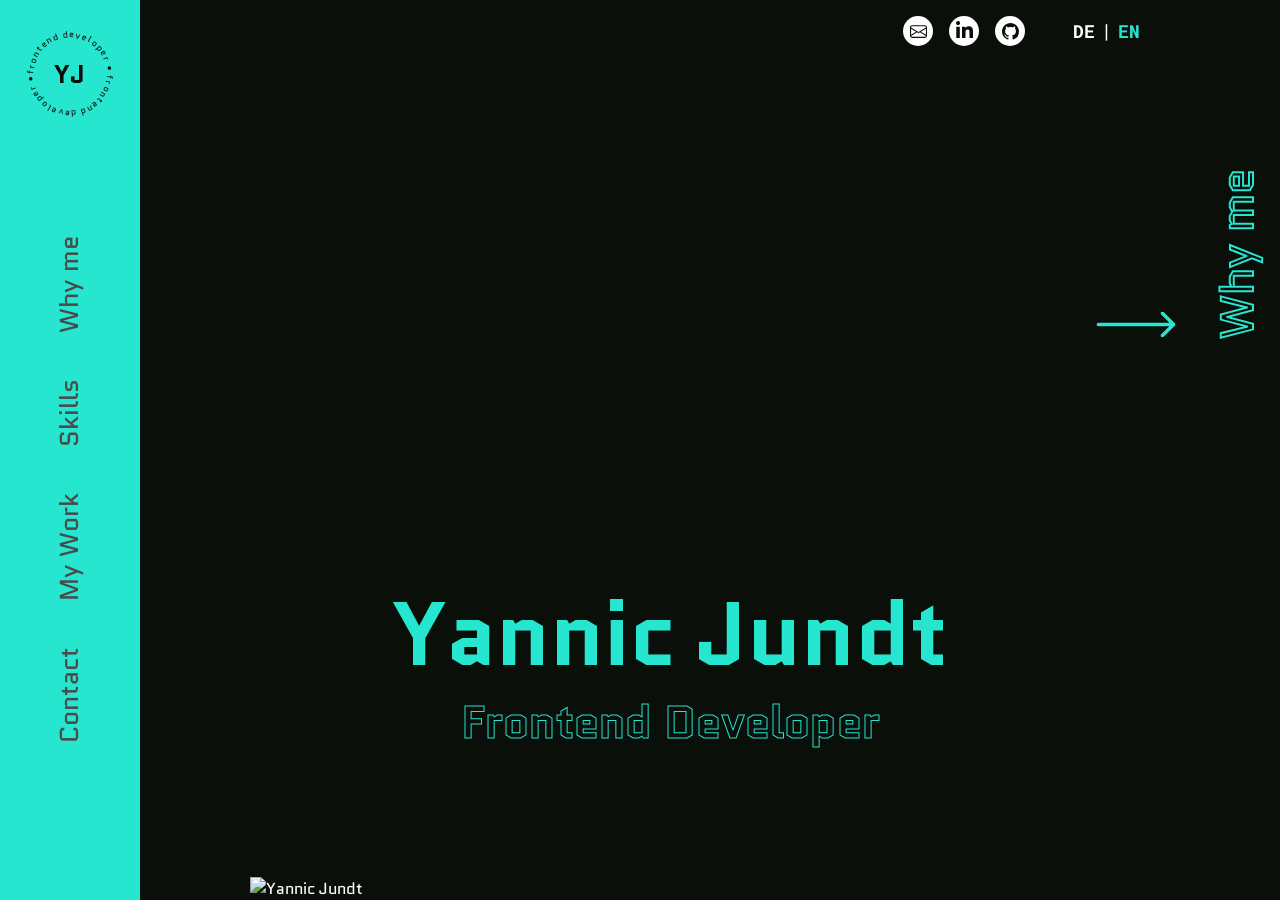
==== index.html @ 908a7450 "Refine desktop layout, arrow positioning and project card order - Swap project footer labels between" ====
<!DOCTYPE html>
<html lang="en">
   <head>
      <meta charset="UTF-8" />
      <meta name="viewport" content="width=device-width, initial-scale=1.0" />
      <title>Yannic Jundt | Frontend Developer</title>
      <link rel="preconnect" href="https://fonts.googleapis.com" />
      <link rel="preconnect" href="https://fonts.gstatic.com" crossorigin />
      <link
         href="https://fonts.googleapis.com/css2?family=Quantico:ital,wght@0,400;0,700;1,400;1,700&family=Roboto+Mono:wght@700&display=swap"
         rel="stylesheet" />
      <link rel="stylesheet" href="style.css" />
      <link rel="stylesheet" href="css/layout.css" />
      <link rel="stylesheet" href="css/navigation.css" />
      <link rel="stylesheet" href="css/hero.css" />
      <link rel="stylesheet" href="css/about.css" />
      <link rel="stylesheet" href="css/skills.css" />
      <link rel="stylesheet" href="css/projects.css" />
      <link rel="stylesheet" href="css/references.css" />
      <link rel="stylesheet" href="css/contact.css" />
      <!-- Responsive -->
      <link rel="stylesheet" href="css/responsive/tablet-large.css" />
      <link rel="stylesheet" href="css/responsive/tablet-small.css" />
      <link rel="stylesheet" href="css/responsive/mobile-layout.css" />
      <link rel="stylesheet" href="css/responsive/mobile-nav.css" />
      <link rel="stylesheet" href="css/responsive/mobile-sections.css" />
      <link rel="stylesheet" href="css/responsive/mobile-projects.css" />
      <link rel="stylesheet" href="css/responsive/mobile-references.css" />
   </head>
   <body>
      <!-- Mobile Top-Nav -->
      <nav class="mobile-top-nav">
         <a href="#hero" class="mobile-nav-logo">
            <svg viewBox="0 0 120 120" class="logo-ring" aria-hidden="true">
               <path
                  id="logo-arc-mob"
                  d="M 60,60 m -44,0 a 44,44 0 1,1 88,0 a 44,44 0 1,1 -88,0"
                  fill="none" />
               <text font-size="10.5" letter-spacing="1.5">
                  <textPath href="#logo-arc-mob">
                     frontend developer • frontend developer •
                  </textPath>
               </text>
            </svg>
            <span class="logo-initials">YJ</span>
         </a>
         <button
            class="burger-btn"
            aria-label="Menü öffnen"
            aria-expanded="false">
            <span class="burger-line"></span>
            <span class="burger-line"></span>
            <span class="burger-line"></span>
         </button>
      </nav>

      <!-- Mobile Overlay-Menü -->
      <div class="mobile-menu-overlay" aria-hidden="true">
         <button class="mobile-menu-close" aria-label="Menü schließen">
            &#x2715;
         </button>
         <nav class="mobile-menu-nav">
            <a href="#why-me" data-i18n="nav.why-me">Why me</a>
            <a href="#skills" data-i18n="nav.skills-mobile">My Skill Set</a>
            <a href="#my-work" data-i18n="nav.work">My Work</a>
            <a href="#contact" data-i18n="nav.contact-mobile">Contact me</a>
            <div class="mobile-menu-lang">
               <button class="lang" data-lang="de">DE</button>
               <span>|</span>
               <button class="lang active" data-lang="en">EN</button>
            </div>
         </nav>
      </div>

      <nav class="sidebar-nav">
         <div class="nav-logo">
            <svg viewBox="0 0 120 120" class="logo-ring" aria-hidden="true">
               <path
                  id="logo-arc"
                  d="M 60,60 m -44,0 a 44,44 0 1,1 88,0 a 44,44 0 1,1 -88,0"
                  fill="none" />
               <text font-size="10.5" letter-spacing="1.5">
                  <textPath href="#logo-arc">
                     frontend developer • frontend developer •
                  </textPath>
               </text>
            </svg>
            <span class="logo-initials">YJ</span>
         </div>
         <ul class="nav-links">
            <li><a href="#why-me" data-i18n="nav.why-me">Why me</a></li>
            <li><a href="#skills" data-i18n="nav.skills">Skills</a></li>
            <li><a href="#my-work" data-i18n="nav.work">My Work</a></li>
            <li><a href="#contact" data-i18n="nav.contact">Contact</a></li>
         </ul>
      </nav>

      <header class="hero-header">
         <div class="social-links"></div>
         <div class="lang-toggle">
            <button class="lang" data-lang="de">DE</button>
            <span class="lang-sep">|</span>
            <button class="lang active" data-lang="en">EN</button>
         </div>
      </header>

      <main class="scroll-container">
         <section id="hero" class="section">
            <div class="hero-content">
               <div class="hero-image">
                  <img
                     src="assets/img/Yannic_Portfolio_main_Page.png"
                     alt="Yannic Jundt" />
               </div>
               <div class="hero-text">
                  <h1 class="hero-name">Yannic Jundt</h1>
                  <p class="hero-title">Frontend Developer</p>
                  <p class="hero-location">Lahr/Schwarzwald</p>
               </div>
            </div>
         </section>

         <div class="arrow-container">
            <button class="arrow-btn arrow-btn--hero" data-target="why-me">
               <div class="arrow-icon" aria-hidden="true"></div>
            </button>
         </div>

         <section id="why-me" class="section">
            <div class="about-content">
               <div class="section-label" data-i18n="section.why-me">
                  Why me
               </div>
               <div class="about-body">
                  <p class="about-description" data-i18n="about.description">
                     I’m a frontend developer focused on translating designs
                     into clean, precise, and high-performance code. I work in a
                     detail-oriented and structured way, with a strong emphasis
                     on delivering reliable results. What sets me apart: I
                     actively look for solutions—even beyond my current tech
                     stack. I quickly learn new technologies and acquire exactly
                     the knowledge needed to solve a problem effectively. My
                     goal is to continuously grow into a fullstack developer and
                     build a holistic understanding of applications from end to
                     end.
                  </p>
                  <h3 data-i18n="about.i-am">I am</h3>
                  <div class="about-facts"></div>
                  <a
                     href="#contact"
                     class="btn-primary about-cta"
                     data-i18n="about.cta"
                     >Contact me</a
                  >
               </div>
            </div>
         </section>

         <div class="arrow-container">
            <button class="arrow-btn arrow-btn--why-me" data-target="skills">
               <div class="arrow-icon" aria-hidden="true"></div>
            </button>
         </div>

         <section id="skills" class="section">
            <div class="skills-wrapper">
               <div class="section-label" data-i18n="section.skills">
                  My Skill Set
               </div>
               <div class="skills-content">
                  <p class="skills-description" data-i18n="skills.description">
                     I have solid knowledge in frontend development with HTML,
                     CSS and JavaScript, as well as experience with modern
                     frameworks like Angular. I work confidently with responsive
                     design, component-based architecture, and common
                     development tools like Git. I also have experience
                     implementing UI/UX concepts and optimizing performance.
                     Through working on various projects, I have continuously
                     expanded my skills in building structured applications and
                     handling different technologies.
                  </p>
                  <div class="skills-grid"></div>
               </div>
            </div>
         </section>

         <div class="arrow-container">
            <button class="arrow-btn arrow-btn--skills" data-target="my-work">
               <div class="arrow-icon" aria-hidden="true"></div>
            </button>
         </div>

         <section id="my-work" class="section">
            <div class="work-wrapper">
               <div class="section-label" data-i18n="section.work">My Work</div>
               <div class="projects-grid"></div>
            </div>
         </section>

         <div class="arrow-container">
            <button class="arrow-btn arrow-btn--work" data-target="references">
               <div class="arrow-icon" aria-hidden="true"></div>
            </button>
         </div>

         <section id="references" class="section">
            <div class="references-wrapper">
               <div class="section-label" data-i18n="section.references">
                  References
               </div>
               <div class="references-content">
                  <h2
                     class="references-mobile-headline"
                     data-i18n="references.headline">
                     Need a teamplayer?
                  </h2>
                  <p
                     class="references-subtitle"
                     data-i18n="references.subtitle">
                     Here what my colleagues said about me
                  </p>
                  <div class="carousel-viewport">
                     <div class="carousel-track"></div>
                  </div>
                  <div class="carousel-dots"></div>
               </div>
            </div>
         </section>

         <div class="arrow-container">
            <button
               class="arrow-btn arrow-btn--references"
               data-target="contact">
               <div class="arrow-icon" aria-hidden="true"></div>
            </button>
         </div>

         <section id="contact" class="section">
            <div class="contact-wrapper">
               <div class="section-label" data-i18n="section.contact">
                  Contact me
               </div>
               <div class="contact-body">
                  <form class="contact-form" novalidate>
                     <input
                        type="text"
                        name="name"
                        placeholder="Your name"
                        data-i18n-placeholder="contact.placeholder.name"
                        required />
                     <input
                        type="email"
                        name="email"
                        placeholder="Your e-mail"
                        data-i18n-placeholder="contact.placeholder.email"
                        required />
                     <textarea
                        name="message"
                        placeholder="Your message"
                        data-i18n-placeholder="contact.placeholder.message"
                        rows="6"
                        required></textarea>
                     <div class="contact-privacy">
                        <input
                           type="checkbox"
                           id="privacy-check"
                           name="privacy"
                           required />
                        <label
                           for="privacy-check"
                           data-i18n-html="contact.privacy">
                           I've read the
                           <a href="#" class="privacy-link">privacy policy</a>
                           and agree to the processing of my data as outlined.
                        </label>
                     </div>
                     <button
                        type="submit"
                        class="btn-primary contact-send"
                        data-i18n="contact.send">
                        Send
                     </button>
                  </form>
                  <div class="contact-info">
                     <div class="contact-info-top">
                        <p class="contact-tagline" data-i18n="contact.tagline">
                           Let us work together.
                        </p>
                        <p
                           class="contact-description"
                           data-i18n="contact.description">
                           Looking for a frontend developer who delivers clean,
                           precise code and brings a structured mindset to every
                           project? I'm open to new opportunities — whether
                           that's a permanent role or freelance collaboration.
                           Let's build something great together.
                        </p>
                        <div class="contact-details">
                           <a
                              href="mailto:3.j.yannic@gmail.com"
                              class="contact-detail-link">
                              <span>&#9993;</span> E-Mail: 3.j.yannic@gmail.com
                           </a>
                           <a
                              href="tel:+4915712345668"
                              class="contact-detail-link">
                              <span>&#128222;</span> Tel: 0157 123 456 68
                           </a>
                        </div>
                     </div>
                     <button class="arrow-btn-back" data-target="hero">
                        <div
                           class="arrow-icon arrow-icon--back"
                           aria-hidden="true"></div>
                     </button>
                     <div class="contact-footer">
                        <!-- Mobile: Social Icons -->
                        <div class="contact-footer-social"></div>

                        <!-- Mobile: Grüner Footer-Block -->
                        <div class="contact-footer-green">
                           <a href="#hero" class="contact-footer-logo">
                              <svg
                                 viewBox="0 0 120 120"
                                 class="logo-ring"
                                 aria-hidden="true">
                                 <path
                                    id="logo-arc-footer"
                                    d="M 60,60 m -44,0 a 44,44 0 1,1 88,0 a 44,44 0 1,1 -88,0"
                                    fill="none" />
                                 <text font-size="10.5" letter-spacing="1.5">
                                    <textPath href="#logo-arc-footer">
                                       frontend developer • frontend developer •
                                    </textPath>
                                 </text>
                              </svg>
                              <span class="logo-initials">YJ</span>
                           </a>
                           <span class="contact-footer-copy"
                              >&#169; Yannic Jundt 2025</span
                           >
                           <div class="contact-footer-links">
                              <a
                                 href="legal-notice.html"
                                 data-i18n="footer.legal"
                                 >Legal notice</a
                              >
                              <a href="#" data-i18n="footer.privacy"
                                 >privacy policy</a
                              >
                           </div>
                        </div>

                        <!-- Desktop: Copyright + Links -->
                        <a
                           href="legal-notice.html"
                           class="footer-desktop-link"
                           data-i18n="footer.legal"
                           >Legal notice</a
                        >
                        <a
                           href="#"
                           class="footer-desktop-link"
                           data-i18n="footer.privacy"
                           >privacy policy</a
                        >
                        <span class="desktop-copy"
                           >&#169; Yannic Jundt 2025</span
                        >
                     </div>
                  </div>
               </div>
            </div>
            <div class="contact-sidebar"></div>
         </section>
      </main>

      <script src="js/datenbank.js"></script>
      <script src="js/translations.js"></script>
      <script src="js/translator.js"></script>
      <script src="js/template.js"></script>
      <script src="js/navigation.js"></script>
      <script src="js/burger-menu.js"></script>
      <script src="js/projects.js"></script>
      <script src="js/carousel.js"></script>
      <script src="js/contact.js"></script>
      <script src="script.js"></script>
   </body>
</html>
---- style.css ----
@import url("https://fonts.googleapis.com/css2?family=Quantico:ital,wght@0,400;0,700;1,400;1,700&display=swap");

:root {
   --color-bg: #0a0f0a;
   --color-bg-card: #131a13;
   --color-main: #26e6cf;
   --color-white: #ffffff;
   --color-text-muted: #888888;
   --color-border: #1e2a1e;
   --color-nav-text: #4a4a4a;

   --font-main: "Quantico", sans-serif;

   --nav-width: 172px;
   --section-width: calc(100vw - var(--nav-width) - 80px);
   --section-height: 100vh;
}

*,
*::before,
*::after {
   box-sizing: border-box;
   margin: 0;
   padding: 0;
}

html {
   font-size: 16px;
   scroll-behavior: smooth;
}

body {
   font-family: var(--font-main);
   background-color: var(--color-bg);
   color: var(--color-white);
   display: flex;
   overflow: hidden;
   height: 100vh;
}

a {
   color: inherit;
   text-decoration: none;
}

ul {
   list-style: none;
}

img {
   max-width: 100%;
   display: block;
}

@property --btn-g-start {
   syntax: "<color>";
   inherits: false;
   initial-value: #26e6cf;
}

@property --btn-g-end {
   syntax: "<color>";
   inherits: false;
   initial-value: #26e6cf;
}

.btn-primary {
   display: flex;
   align-items: center;
   justify-content: center;
   background: linear-gradient(to top, var(--btn-g-start), var(--btn-g-end));
   color: var(--color-bg);
   font-family: var(--font-main);
   font-weight: 400;
   font-size: 16px;
   line-height: 1.2;
   letter-spacing: 0;
   padding: 12px 32px;
   border-radius: 50px;
   border: none;
   cursor: pointer;
   white-space: nowrap;
   transition: --btn-g-start 0.3s, --btn-g-end 0.3s;
}

.btn-primary:hover {
   --btn-g-start: #1ab39e;
   --btn-g-end: #26e6cf;
}

.btn-secondary {
   display: flex;
   align-items: center;
   justify-content: center;
   position: relative;
   isolation: isolate;
   background: transparent;
   color: var(--color-main);
   font-family: var(--font-main);
   font-weight: 400;
   font-size: 16px;
   line-height: 1.2;
   letter-spacing: 0;
   padding: 12px 32px;
   border-radius: 50px;
   border: 2px solid var(--color-main);
   cursor: pointer;
   overflow: hidden;
   white-space: nowrap;
}

.btn-secondary::after {
   content: "";
   position: absolute;
   inset: 0;
   background: color-mix(in srgb, var(--color-main) 15%, transparent);
   border-radius: inherit;
   opacity: 0;
   transition: opacity 0.3s;
   z-index: -1;
}

.btn-secondary:hover::after {
   opacity: 1;
}

.section-headline {
   font-size: clamp(32px, 5vw, 64px);
   font-weight: 700;
   color: var(--color-main);
   margin-bottom: 2rem;
}
---- css/layout.css ----
.scroll-container {
   display: flex;
   flex-direction: row;
   width: calc(100vw - var(--nav-width));
   height: 100vh;
   overflow-x: scroll;
   overflow-y: hidden;
   scrollbar-width: none;
   margin-left: var(--nav-width);
}

.scroll-container::-webkit-scrollbar {
   display: none;
}

.section {
   flex: 0 0 var(--section-width);
   width: var(--section-width);
   height: var(--section-height);
   position: relative;
   display: flex;
   align-items: center;
   justify-content: center;
   padding: 100px 100px 100px 10px;
}

.section-label {
   writing-mode: vertical-rl;
   transform: rotate(180deg);
   font-size: 54px;
   font-weight: 400;
   color: transparent;
   -webkit-text-stroke: 3px var(--color-main);
   white-space: nowrap;
   letter-spacing: 0;
   line-height: 1.2;
   align-self: center;
   flex-shrink: 0;
}

.arrow-btn {
   position: absolute;
   right: 24px;
   top: 50%;
   transform: translateY(-50%);
   background: none;
   border: none;
   cursor: pointer;
   padding: 0;
   display: flex;
   align-items: center;
   transition: transform 0.2s;
}

.arrow-container {
   width: 0;
   height: 100vh;
   position: relative;
}

.arrow-icon {
   width: 112px;
   height: 37px;
   background-color: var(--color-main);
   mask-image: url("../assets/img/buttons/Arrow_Next.svg");
   mask-size: contain;
   mask-repeat: no-repeat;
   mask-position: center;
   -webkit-mask-image: url("../assets/img/buttons/Arrow_Next.svg");
   -webkit-mask-size: contain;
   -webkit-mask-repeat: no-repeat;
   -webkit-mask-position: center;
}

.arrow-btn:hover {
   transform: translateY(-50%) translateX(8px);
   filter: drop-shadow(0 0 8px var(--color-main));
}

.arrow-btn--hero {
   top: 39%;
}
.arrow-btn--why-me {
   top: 88%;
}
.arrow-btn--skills {
   top: 43%;
}
.arrow-btn--work {
   top: 88%;
}
.arrow-btn--references {
   top: 50%;
}
---- css/navigation.css ----
.sidebar-nav {
   position: fixed;
   left: 0;
   top: 0;
   width: var(--nav-width);
   height: 100vh;
   background-color: var(--color-main);
   display: flex;
   flex-direction: column;
   align-items: center;
   padding: 24px 0 40px;
   z-index: 100;
}

.nav-logo {
   position: relative;
   width: 120px;
   height: 120px;
   display: flex;
   align-items: center;
   justify-content: center;
   flex-shrink: 0;
}

.logo-ring {
   position: absolute;
   inset: 0;
   width: 100%;
   height: 100%;
   fill: var(--color-bg);
}

.logo-initials {
   font-size: 26px;
   font-weight: 700;
   color: var(--color-bg);
   letter-spacing: 2px;
   position: relative;
   z-index: 1;
}

.nav-links {
   display: flex;
   flex-direction: column;
   align-items: center;
   gap: 40px;
   flex: 1;
   justify-content: center;
}

.nav-links a {
   writing-mode: vertical-rl;
   text-orientation: mixed;
   transform: rotate(180deg);
   font-size: 30px;
   font-weight: 400;
   color: var(--color-nav-text);
   letter-spacing: 0;
   line-height: 1.2;
   transition: color 0.2s, -webkit-text-stroke 0.2s;
}

.nav-links a:hover,
.nav-links a.active {
   color: transparent;
   -webkit-text-stroke: 1.2px var(--color-nav-text);
}
---- css/hero.css ----
#hero {
   justify-content: flex-start;
   padding: 0;
   overflow: hidden;
   flex-direction: column;
}

.hero-header {
   position: fixed;
   top: 0;
   left: var(--nav-width);
   right: 0;
   height: 62px;
   display: flex;
   align-items: center;
   justify-content: flex-end;
   gap: 48px;
   padding: 0 140px 0 40px;
   z-index: 100;
}

.social-links {
   display: flex;
   align-items: center;
   gap: 16px;
}

.socialContainer {
   width: 30px;
   height: 30px;
   background-color: var(--color-white);
   border-radius: 50%;
   display: flex;
   align-items: center;
   justify-content: center;
   overflow: hidden;
   transition: background-color 0.3s;
}

.socialContainer:hover {
   background-color: var(--color-main);
}

.socialContainer:active {
   transform: scale(0.9);
   transition: transform 0.3s;
}

.socialSvg {
   width: 17px;
}

.socialSvg path {
   fill: var(--color-bg);
}

.socialContainer:hover .socialSvg {
   animation: slide-in-top 0.3s both;
}

@keyframes slide-in-top {
   0% {
      transform: translateY(-50px);
      opacity: 0;
   }
   100% {
      transform: translateY(0);
      opacity: 1;
   }
}

.lang-toggle {
   display: flex;
   align-items: center;
   gap: 6px;
   font-family: "Roboto Mono", monospace;
   font-size: 18px;
   font-weight: 700;
   line-height: 1.4;
}

.lang-toggle .lang {
   background: none;
   border: none;
   color: var(--color-white);
   font-family: inherit;
   font-size: inherit;
   font-weight: inherit;
   cursor: pointer;
   padding: 0;
   transition: color 0.2s;
}

.lang-toggle .lang.active {
   color: var(--color-main);
}

.lang-toggle .lang-sep {
   color: var(--color-white);
}

.hero-content {
   display: flex;
   flex-direction: column;
   justify-content: flex-end;
   height: 100%;
   position: relative;
   width: 100%;
}

.hero-image {
   position: absolute;
   left: 50%;
   transform: translateX(-50%);
   width: 840px;
   z-index: 0;
}

.hero-image img {
   height: 100%;
   width: auto;
   object-fit: contain;
   object-position: top center;
}

.hero-text {
   position: relative;
   z-index: 1;
   padding-bottom: 150px;
   text-align: center;
   width: 100%;
}

.hero-name {
   font-size: clamp(48px, 7vw, 100px);
   font-weight: 700;
   color: var(--color-main);
   line-height: 1.2;
   margin-bottom: 8px;
}

.hero-title {
   font-size: clamp(24px, 3.5vw, 48px);
   font-weight: 700;
   color: transparent;
   -webkit-text-stroke: 1px var(--color-main);
   line-height: 1.2;
   letter-spacing: 0;
}

.hero-location {
   display: none;
}
---- css/about.css ----
#why-me {
   justify-content: flex-start;
   align-items: flex-start;
   padding-top: 168px;
}

.about-content {
   display: flex;
   flex-direction: row;
   align-items: center;
   gap: 48px;
}

.about-content .section-label {
   align-self: flex-start;
}

.about-body {
   display: flex;
   flex-direction: column;
   gap: 28px;
   max-width: 1040px;
}

.about-cta {
   align-self: flex-end;
}

.about-content h3 {
   font-size: clamp(32px, 4vw, 56px);
   font-weight: 700;
   color: var(--color-white);
}

.about-description {
   font-size: 18px;
   line-height: 1.7;
   color: var(--color-white);
   text-align: justify;
}

.about-facts {
   display: flex;
   justify-content: space-evenly;
   flex-wrap: wrap;
   gap: 24px;
}

.fact {
   display: flex;
   flex-direction: column;
   align-items: center;
   gap: 10px;
   font-size: 18px;
   font-weight: 400;
   line-height: 1.2;
   letter-spacing: 0;
   text-align: center;
   color: var(--color-white);
}

.fact-icon {
   display: inline-block;
   width: 40px;
   height: 40px;
   background-color: var(--color-main);
   mask-size: contain;
   mask-repeat: no-repeat;
   mask-position: center;
   -webkit-mask-size: contain;
   -webkit-mask-repeat: no-repeat;
   -webkit-mask-position: center;
}
---- css/skills.css ----
#skills {
   justify-content: flex-start;
   align-items: flex-end;
}

.skills-wrapper {
   display: flex;
   flex-direction: row;
   align-items: center;
   gap: 48px;
}

.skills-wrapper .section-label {
   align-self: flex-end;
}

.skills-content {
   display: flex;
   flex-direction: column;
   gap: 40px;
   padding-right: 60px;
}

.skills-description {
   font-size: 18px;
   line-height: 1.7;
   color: var(--color-white);
   text-align: justify;
}

.skills-grid {
   display: grid;
   grid-template-columns: repeat(5, 1fr);
   gap: 32px;
}

.skill-item {
   display: flex;
   flex-direction: column;
   align-items: center;
   gap: 12px;
   font-size: 18px;
   font-weight: 400;
   color: var(--color-white);
}

.skill-item img {
   width: 60px;
   height: 60px;
   object-fit: contain;
}

.skill-icon {
   width: 60px;
   height: 60px;
   background-color: var(--color-main);
   mask-size: contain;
   mask-repeat: no-repeat;
   mask-position: center;
   -webkit-mask-size: contain;
   -webkit-mask-repeat: no-repeat;
   -webkit-mask-position: center;
}

.skill-item:hover {
   filter: drop-shadow(0 0 8px var(--color-main));
}

@media screen and (max-width: 990px) {
   .skills-grid {
      gap: 8px;
   }

   .skill-icon {
      width: 40px;
      height: 40px;
   }
}
---- css/projects.css ----
#my-work {
   justify-content: flex-start;
   width: max-content;
   flex: 0 0 auto;
   padding-right: 64px;
}

.work-wrapper {
   display: flex;
   flex-direction: row;
   align-items: center;
   gap: 48px;
}

.work-wrapper .section-label {
   align-self: flex-start;
}

.projects-grid {
   display: flex;
   flex-direction: row;
   gap: 10px;
}

.project-card {
   width: 919px;
   height: 600px;
   flex-shrink: 0;
   background-color: color-mix(in srgb, var(--color-main) 50%, transparent);
   border-radius: 30px;
   padding: 24px;
   display: flex;
   flex-direction: column;
   gap: 16px;
}

.project-card-main {
   display: flex;
   flex-direction: row;
   gap: 24px;
   flex: 1;
}

.project-card-content {
   flex: 1;
   display: flex;
   flex-direction: column;
   gap: 16px;
}

.project-card-header {
   display: flex;
   flex-direction: row;
   align-items: center;
   gap: 16px;
}

.project-number {
   font-size: 100px;
   font-weight: 700;
   color: transparent;
   -webkit-text-stroke: 2px var(--color-main);
   line-height: 1;
   flex-shrink: 0;
}

.project-card h3 {
   font-size: 54px;
   font-weight: 400;
   color: var(--color-main);
}

.project-about {
   display: flex;
   flex-direction: column;
   gap: 4px;
   padding-left: 20px;
   position: relative;
}

.project-about::before {
   content: "○";
   position: absolute;
   left: 0;
   color: var(--color-white);
   font-size: 14px;
   line-height: 2.6;
}

.project-about p {
   font-size: 18px;
   line-height: 1.5;
   color: var(--color-white);
}

.project-card-collapsible {
   flex: 1;
   display: flex;
   flex-direction: column;
   gap: 16px;
   width: 100%;
}

.project-card-body {
   display: flex;
   flex-direction: row;
   gap: 24px;
   flex: 1;
}

.project-details {
   list-style: none;
   display: flex;
   flex-direction: column;
   gap: 24px;
   flex: 1;
}

.project-details li {
   display: flex;
   flex-direction: column;
   gap: 4px;
   padding-left: 20px;
   position: relative;
}

.project-details li::before {
   content: "○";
   position: absolute;
   left: 0;
   color: var(--color-white);
   font-size: 14px;
   line-height: 2.6;
}

.detail-label {
   font-size: 24px;
   font-weight: 700;
   color: var(--color-white);
}

.project-details p {
   font-size: 18px;
   line-height: 1.5;
   color: var(--color-white);
}

.project-card-media {
   display: flex;
   flex-direction: column;
   align-items: center;
   gap: 12px;
   flex-shrink: 0;
   width: 337px;
   align-self: flex-start;
}

.project-card-media img {
   object-fit: cover;
   border-radius: 30px;
   width: 100%;
}

.project-links {
   display: flex;
   gap: 12px;
   justify-content: flex-end;
}

.project-card-footer {
   width: 100%;
   display: flex;
   flex-direction: column;
   gap: 4px;
   padding-left: 20px;
   position: relative;
}

.project-card-footer::before {
   content: "○";
   position: absolute;
   left: 0;
   color: var(--color-white);
   font-size: 14px;
   line-height: 2.6;
}

.project-card-footer p {
   font-size: 18px;
   line-height: 1.5;
   color: var(--color-white);
}

.project-card--ongoing {
   width: 345px;
   height: 289px;
   background-color: transparent;
}

.project-card--ongoing .project-number {
   font-size: 48px;
   color: transparent;
   -webkit-text-stroke: 2px var(--color-main);
   line-height: 1.2;
   padding: 4px 8px;
}

.project-card--ongoing h3 {
   font-size: 30px;
   font-weight: 400;
   line-height: 1.2;
}

.project-card--ongoing p {
   font-size: 15px;
   line-height: 1.6;
   color: var(--color-white);
   flex: 1;
}

.project-card--ongoing .btn-primary {
   align-self: center;
}
---- css/references.css ----
#references {
   justify-content: flex-start;
   align-items: flex-end;
   width: max-content;
   flex: 0 0 auto;
   padding-right: 200px;
}

.references-wrapper {
   display: flex;
   flex-direction: row;
   align-items: flex-end;
   gap: 48px;
}

.references-wrapper .section-label {
   align-self: flex-end;
}

.references-content {
   display: flex;
   flex-direction: column;
   gap: 8px;
}

.reference-card {
   border: 1px solid var(--color-main);
   border-radius: 20px;
   padding: 24px 28px;
   display: flex;
   flex-direction: row;
   align-items: center;
   gap: 28px;
   width: 640px;
}

.reference-card blockquote {
   flex: 1;
   font-size: 15px;
   line-height: 1.6;
   color: var(--color-white);
   font-style: italic;
   text-align: center;
}

.reference-divider {
   width: 1px;
   align-self: stretch;
   background-color: var(--color-main);
   flex-shrink: 0;
}

.reference-author {
   display: flex;
   flex-direction: column;
   align-items: center;
   gap: 4px;
   min-width: 140px;
   text-align: center;
}

.author-name {
   font-size: 19px;
   font-weight: 700;
   color: var(--color-main);
}

.author-role {
   font-size: 14px;
   color: var(--color-text-muted);
}
---- css/contact.css ----
#contact {
   justify-content: flex-start;
   align-items: stretch;
   width: max-content;
   flex: 0 0 auto;
   padding-right: 200px;
}

.contact-wrapper {
   display: flex;
   flex-direction: row;
   align-items: flex-start;
   gap: 40px;
   height: 100%;
   padding-top: 68px;
   box-sizing: border-box;
   width: 100%;
}

.contact-body {
   display: flex;
   flex-direction: row;
   align-items: flex-start;
   flex: 1;
   gap: 64px;
}

#contact .section-label {
   align-self: flex-start;
}

.contact-form {
   display: flex;
   flex-direction: column;
   gap: 16px;
   flex-shrink: 1;
   min-width: 280px;
   width: 456px;
}

.contact-form input,
.contact-form textarea {
   background-color: transparent;
   border: 1px solid var(--color-main);
   border-radius: 50px;
   padding: 12px 20px;
   color: var(--color-white);
   font-family: var(--font-main);
   font-size: 16px;
   outline: none;
   transition: border-color 0.2s;
   resize: none;
}

.contact-form textarea {
   border-radius: 16px;
   height: 160px;
}

.contact-form input:focus,
.contact-form textarea:focus {
   border-color: var(--color-main);
}

.contact-form input.touched:invalid,
.contact-form textarea.touched:invalid {
   border-color: #e74c3c;
}

.contact-form input[type="checkbox"].touched:invalid + label {
   color: #e74c3c;
}

.contact-form input:-webkit-autofill,
.contact-form input:-webkit-autofill:hover,
.contact-form input:-webkit-autofill:focus {
   -webkit-text-fill-color: var(--color-white);
   -webkit-box-shadow: 0 0 0 1000px transparent inset;
   transition: background-color 5000s ease-in-out 0s;
}

.contact-send:disabled {
   --btn-g-start: #9e9d9d;
   --btn-g-end: #9e9d9d;
   cursor: not-allowed;
   pointer-events: none;
}

.contact-form input::placeholder,
.contact-form textarea::placeholder {
   color: var(--color-white);
   opacity: 0.6;
}

.contact-privacy {
   display: flex;
   align-items: flex-start;
   gap: 10px;
   font-size: 16px;
   color: var(--color-main);
   line-height: 1.5;
}

.contact-privacy input[type="checkbox"] {
   appearance: none;
   -webkit-appearance: none;
   width: 18px;
   height: 18px;
   padding: 0;
   flex-shrink: 0;
   margin: 6px;
   border: 2px solid var(--color-white);
   border-radius: 3px;
   background-color: transparent;
   cursor: pointer;
   transition: background-color 0.2s;
}

.contact-privacy input[type="checkbox"]:hover {
   background-color: color-mix(in srgb, var(--color-main) 40%, transparent);
}

.contact-privacy input[type="checkbox"]:checked {
   border-color: var(--color-main);
   background-image: url("data:image/svg+xml,%3Csvg xmlns='http://www.w3.org/2000/svg' viewBox='0 0 16 16'%3E%3Cpath fill='none' stroke='%2326e6cf' stroke-width='2.5' stroke-linecap='round' stroke-linejoin='round' d='M2 8l4 4 8-8'/%3E%3C/svg%3E");
   background-size: 80%;
   background-repeat: no-repeat;
   background-position: center;
}

.privacy-link {
   color: var(--color-white);
   text-decoration: underline;
}

.contact-send {
   align-self: flex-end;
}

.contact-info {
   display: flex;
   flex-direction: column;
   justify-content: space-between;
   align-items: flex-end;
   flex: 0 0 417px;
   flex-shrink: 1;
   min-width: 280px;
   margin-left: auto;
   height: 80vh;
   align-self: flex-start;
}

.contact-info-top {
   display: flex;
   flex-direction: column;
   gap: 20px;
   align-items: flex-end;
}

.contact-tagline {
   font-size: 18px;
   font-weight: 400;
   line-height: 1.2;
   letter-spacing: 0;
   color: var(--color-main);
   text-align: right;
}

.contact-description {
   font-size: 18px;
   font-weight: 400;
   line-height: 1.2;
   letter-spacing: 0;
   color: var(--color-white);
   text-align: right;
   max-width: 500px;
   align-self: flex-end;
}

.contact-details {
   display: flex;
   flex-direction: column;
   gap: 8px;
}

.contact-detail-link {
   display: flex;
   align-items: center;
   gap: 10px;
   font-size: 18px;
   color: var(--color-white);
   transition: color 0.2s;
}

.contact-detail-link:hover {
   color: var(--color-main);
}

.arrow-btn-back {
   background: none;
   border: none;
   cursor: pointer;
   padding: 0;
   display: flex;
   align-items: center;
   transition: transform 0.2s;
}

.arrow-btn-back:hover {
   transform: translateX(-8px);
   filter: drop-shadow(0 0 8px var(--color-main));
}

.arrow-icon--back {
   transform: scaleX(-1);
}

.contact-footer {
   display: flex;
   flex-direction: column;
   align-items: flex-end;
   gap: 6px;
   font-size: 16px;
   color: var(--color-white);
}

.contact-footer a {
   color: var(--color-white);
   transition: color 0.2s;
}

.contact-footer a:hover {
   color: var(--color-main);
}

.contact-sidebar {
   position: absolute;
   right: 0;
   top: 0;
   width: 100px;
   height: 100%;
   background-color: var(--color-main);
}
---- css/responsive/tablet-large.css ----
@media (min-width: 1025px) and (max-width: 1440px) {
   :root {
      --nav-width: 140px;
   }

   .nav-logo {
      width: 100px;
      height: 100px;
   }

   .nav-links a {
      font-size: 26px;
   }

   .section {
      padding: 80px 80px 80px 10px;
   }

   .arrow-icon {
      width: 80px;
   }

   .arrow-btn--hero {
      top: 36%;
   }
   .arrow-btn--why-me {
      top: 91%;
   }
   .arrow-btn--skills {
      top: 40%;
   }
   .arrow-btn--work {
      top: 91%;
   }
   .arrow-btn--references {
      top: 42%;
   }

   .section-label {
      font-size: 46px;
      -webkit-text-stroke: 2px var(--color-main);
   }

   .skills-grid {
      grid-template-columns: repeat(4, 1fr);
      gap: 24px;
   }

   .skills-description {
      font-size: 16px;
   }

   .project-card {
      max-width: 820px;
   }

   .contact-form {
      width: 380px;
   }
}
---- css/responsive/tablet-small.css ----
@media (min-width: 769px) and (max-width: 1024px) {
   :root {
      --nav-width: 100px;
   }

   .nav-logo {
      width: 80px;
      height: 80px;
   }

   .logo-initials {
      font-size: 20px;
   }

   .nav-links {
      gap: 24px;
   }

   .nav-links a {
      font-size: 20px;
   }

   .arrow-icon {
      width: 80px;
   }

   .arrow-btn--hero {
      top: 22%;
   }
   .arrow-btn--why-me {
      top: 94%;
   }
   .arrow-btn--skills {
      top: 38%;
   }
   .arrow-btn--work {
      top: 94%;
   }
   .arrow-btn--references {
      top: 25%;
   }

   .section {
      padding: 80px 80px 80px 10px;
   }

   .section-label {
      font-size: 36px;
      -webkit-text-stroke: 1px var(--color-main);
   }

   .hero-header {
      padding: 0 60px 0 20px;
      gap: 24px;
   }

   .about-body {
      max-width: 700px;
   }

   .about-description {
      font-size: 16px;
   }

   .skills-grid {
      grid-template-columns: repeat(3, 1fr);
      gap: 20px;
   }

   .skill-item {
      font-size: 15px;
   }

   .skill-item img,
   .skill-icon {
      width: 48px;
      height: 48px;
   }

   .skills-description {
      font-size: 15px;
   }

   .project-card {
      max-width: 872px;
   }

   .project-number {
      font-size: 72px;
   }

   .contact-form {
      width: 100%;
      max-width: 380px;
   }

   .contact-body {
      gap: 40px;
   }
}
---- css/responsive/mobile-layout.css ----
/* =========================================================
   MOBILE LAYOUT  –  max-width: 768px
   Schaltet das horizontale Desktop-Scroll-Layout auf
   vertikales normales Seitenscrolling um.
   ========================================================= */
@media (max-width: 768px) {
   body {
      display: block;
      overflow-y: auto;
      overflow-x: hidden;
      height: auto;
      scrollbar-width: none;
   }

   body::-webkit-scrollbar {
      display: none;
   }

   .sidebar-nav {
      display: none;
   }

   .hero-header {
      display: none;
   }

   .scroll-container {
      display: block;
      width: 100%;
      height: auto;
      overflow-x: hidden;
      overflow-y: visible;
      margin-left: 0;
   }

   .section {
      flex: none;
      width: 100%;
      height: auto;
      min-height: auto;
      display: flex;
      flex-direction: column;
      align-items: flex-start;
      justify-content: flex-start;
      padding: 40px 20px;
   }

   .section-label {
      writing-mode: horizontal-tb;
      -webkit-text-stroke: 1px var(--color-main);
      transform: none;
      font-size: 32px;
      font-weight: 700;
      line-height: 1.2;
      align-self: flex-start;
      margin-bottom: 24px;
   }

   .arrow-btn,
   .arrow-btn-back {
      display: none;
   }

   .arrow-container {
      height: 0;
   }
}
---- css/responsive/mobile-nav.css ----
/* =========================================================
   MOBILE NAV  –  max-width: 768px
   Top-Leiste + Burger-Button + Overlay-Menü
   ========================================================= */

.mobile-top-nav {
   display: none;
}

.mobile-menu-overlay {
   display: none;
}

@media (max-width: 768px) {
   .mobile-top-nav {
      display: flex;
      align-items: center;
      justify-content: space-between;
      position: fixed;
      top: 0;
      left: 0;
      right: 0;
      height: 60px;
      background-color: var(--color-main);
      padding: 0 16px;
      z-index: 200;
   }

   .mobile-nav-logo {
      position: relative;
      width: 46px;
      height: 46px;
      display: flex;
      align-items: center;
      justify-content: center;
      text-decoration: none;
   }

   .mobile-nav-logo .logo-ring {
      position: absolute;
      inset: 0;
      width: 100%;
      height: 100%;
      fill: var(--color-bg);
   }

   .mobile-nav-logo .logo-initials {
      font-size: 13px;
      font-weight: 700;
      color: var(--color-bg);
      letter-spacing: 1px;
      position: relative;
      z-index: 1;
   }

   .burger-btn {
      background: none;
      border: none;
      cursor: pointer;
      padding: 8px;
      display: flex;
      flex-direction: column;
      gap: 5px;
   }

   .burger-line {
      display: block;
      width: 26px;
      height: 2px;
      background-color: var(--color-bg);
      border-radius: 2px;
   }

   /* ---- Overlay ---- */
   .mobile-menu-overlay {
      display: flex;
      flex-direction: column;
      align-items: center;
      justify-content: center;
      position: fixed;
      top: 0;
      left: 0;
      right: 0;
      height: 350px;
      background-color: var(--color-main);
      z-index: 300;
      border-bottom-left-radius: 30px;
      border-bottom-right-radius: 30px;
      transform: translateY(-100%);
      transition: transform 0.35s ease;
   }

   .mobile-menu-overlay.is-open {
      transform: translateY(0);
   }

   .mobile-menu-close {
      position: absolute;
      top: 14px;
      right: 18px;
      background: none;
      border: none;
      font-size: 34px;
      color: var(--color-bg);
      cursor: pointer;
      line-height: 1;
      padding: 4px 8px;
   }

   .mobile-menu-nav {
      display: flex;
      flex-direction: column;
      align-items: center;
      gap: 36px;
   }

   .mobile-menu-nav a {
      font-size: 26px;
      font-weight: 400;
      color: var(--color-bg);
      text-decoration: none;
   }

   .mobile-menu-lang {
      display: flex;
      align-items: center;
      gap: 8px;
      font-family: "Roboto Mono", monospace;
      font-size: 18px;
      font-weight: 700;
      color: var(--color-bg);
      margin-top: 8px;
   }

   .mobile-menu-lang .lang {
      background: none;
      border: none;
      color: var(--color-bg);
      font-family: inherit;
      font-size: inherit;
      font-weight: inherit;
      cursor: pointer;
      opacity: 0.5;
      padding: 0;
   }

   .mobile-menu-lang .lang.active {
      opacity: 1;
   }

   .mobile-menu-lang > span {
      opacity: 0.5;
   }
}
---- css/responsive/mobile-sections.css ----
/* =========================================================
   MOBILE SECTIONS  –  max-width: 768px
   Hero, Why-Me, Skills, Contact – sektionsspezifische
   Anpassungen für das mobile Layout.
   ========================================================= */
@media (max-width: 768px) {
   /* ---- Hero ---- */
   #hero {
      padding: 60px 0 0;
      overflow: hidden;
      align-items: stretch;
   }

   .hero-content {
      flex-direction: column;
      height: auto;
      justify-content: flex-start;
   }

   .hero-image {
      position: static;
      transform: none;
      width: 100%;
      height: auto;
   }

   .hero-image img {
      width: 100%;
      height: auto;
      max-height: 100vw;
      object-fit: cover;
      object-position: top center;
   }

   .hero-text {
      display: flex;
      flex-direction: column;
      align-items: center;
      padding: 24px 20px 32px;
      text-align: center;
   }

   .hero-name {
      font-size: 40px;
      font-weight: 400;
      color: var(--color-main);
      line-height: 1.2;
      width: 100%;
   }

   .hero-title {
      order: -1;
      font-size: 24px;
      font-weight: 700;
      color: var(--color-main);
      -webkit-text-stroke: 0;
      text-transform: uppercase;
      margin-bottom: 8px;
      line-height: 1.2;
   }

   .hero-location {
      display: block;
      font-size: 18px;
      font-weight: 400;
      color: var(--color-white);
      line-height: 1.2;
      margin-top: 8px;
   }

   /* ---- Why me ---- */
   #why-me {
      padding-top: 40px;
   }

   .about-content {
      flex-direction: column;
      gap: 20px;
      width: 100%;
   }

   .about-body {
      max-width: 100%;
      gap: 20px;
   }

   .about-description {
      font-size: 15px;
   }

   .about-content h3 {
      font-size: 32px;
   }

   .about-cta {
      align-self: center;
   }

   /* ---- Skills ---- */
   #skills {
      align-items: flex-start;
   }

   .skills-wrapper {
      flex-direction: column;
      gap: 20px;
      width: 100%;
   }

   .skills-content {
      max-width: 100%;
      gap: 20px;
      padding-right: 0;
   }

   .skills-description {
      font-size: 15px;
   }

   .skills-grid {
      grid-template-columns: repeat(3, 1fr);
      gap: 20px;
   }

   .skill-item {
      font-size: 14px;
   }

   .skill-icon,
   .skill-item img {
      width: 48px;
      height: 48px;
   }

   .fact-icon {
      width: 32px;
      height: 32px;
   }

   /* ---- Contact ---- */
   #contact {
      align-items: flex-start;
      padding-bottom: 0;
      width: 100%;
      flex: none;
      padding-right: 20px;
   }

   .contact-wrapper {
      flex-direction: column;
      gap: 24px;
      height: auto;
      padding-top: 0;
      padding-right: 0;
      width: 100%;
   }

   .contact-body {
      flex-direction: column;
      gap: 32px;
      width: 100%;
   }

   .contact-form {
      width: 100%;
   }

   .contact-form input,
   .contact-form textarea {
      padding: 10px 16px;
   }

   .contact-form textarea {
      height: 120px;
   }

   .contact-info {
      flex: none;
      width: 100%;
      height: auto;
      margin-left: 0;
      align-items: flex-start;
   }

   .contact-info-top {
      align-items: flex-start;
   }

   .contact-tagline,
   .contact-description {
      text-align: left;
   }

   .contact-sidebar {
      display: none;
   }

   /* ---- Back-Arrow: kleiner Hoch-Pfeil ---- */
   .contact-info .arrow-btn-back {
      display: flex;
      justify-content: center;
      align-self: center;
      width: 100%;
      margin: 28px 0 20px;
   }

   .contact-info .arrow-btn-back .arrow-icon--back {
      width: 45px;
      height: 45px;
      transform: rotate(-90deg);
   }

   .contact-info .arrow-btn-back:hover {
      transform: translateY(-6px);
      filter: drop-shadow(0 0 6px var(--color-main));
   }

   /* ---- Footer-Container ---- */
   .contact-footer {
      display: flex;
      flex-direction: column;
      align-items: center;
      width: 100%;
      margin-top: 0;
      gap: 0;
   }

   .footer-desktop-link {
      display: none;
   }

   /* ---- Social Icons: größer, zentriert ---- */
   .contact-footer-social {
      display: flex;
      gap: 28px;
      justify-content: center;
      padding: 28px 0 32px;
      width: 100%;
   }

   .contact-footer-social .socialContainer {
      width: 44px;
      height: 44px;
   }

   .contact-footer-social .socialSvg {
      width: 22px;
   }

   /* ---- Grüner Footer-Block ---- */
   .contact-footer-green {
      display: flex;
      flex-direction: column;
      align-items: center;
      gap: 8px;
      background-color: var(--color-main);
      width: calc(100% + 40px);
      margin-left: -20px;
      padding: 28px 20px 36px;
   }

   /* Logo auf grünem Hintergrund */
   .contact-footer-logo {
      position: relative;
      width: 80px;
      height: 80px;
      display: flex;
      align-items: center;
      justify-content: center;
      text-decoration: none;
      margin-bottom: 4px;
   }

   .contact-footer-logo .logo-ring {
      position: absolute;
      inset: 0;
      width: 100%;
      height: 100%;
      fill: var(--color-bg);
   }

   .contact-footer-logo .logo-initials {
      font-size: 18px;
      font-weight: 700;
      color: var(--color-bg);
      position: relative;
      z-index: 1;
   }

   .contact-footer-copy {
      display: block;
      font-size: 16px;
      color: var(--color-bg);
   }

   .contact-footer-links {
      display: flex;
      gap: 16px;
   }

   .contact-footer-links a {
      font-size: 15px;
      color: var(--color-bg);
      text-decoration: none;
   }
}

/* Desktop: mobile-only footer elements verstecken */
@media (min-width: 769px) {
   .contact-footer-social,
   .contact-footer-green {
      display: none;
   }
}

@media (max-width: 768px) {
   .desktop-copy {
      display: none;
   }
}
---- css/responsive/mobile-projects.css ----
/* Desktop: Toggle-Button unsichtbar */
.project-toggle-btn {
   display: none;
}

/* =========================================================
   MOBILE PROJECTS  –  max-width: 768px
   Projektkarten auf volle Breite, eingeklappt mit
   Expand/Collapse-Toggle.
   ========================================================= */
@media (max-width: 768px) {
   #my-work {
      width: 100%;
      flex: none;
      padding-right: 20px;
   }

   .work-wrapper {
      flex-direction: column;
      gap: 20px;
      width: 100%;
   }

   .projects-grid {
      flex-direction: column;
      gap: 16px;
      width: 100%;
   }

   /* ---- Karte Basis ---- */
   .project-card {
      width: 100%;
      height: auto;
      padding: 20px;
   }

   .project-card-main {
      flex-direction: column;
   }

   .project-card-content {
      width: 100%;
   }

   .project-card-header {
      gap: 12px;
      cursor: pointer;
   }

   .project-number {
      font-size: 40px;
   }

   .project-card h3 {
      font-size: 24px;
   }

   /* ---- Collapsible-Bereich ---- */
   .project-card-collapsible {
      overflow: hidden;
      max-height: 0;
      transition: max-height 0.4s ease;
   }

   .project-card.is-expanded .project-card-collapsible {
      max-height: 2000px;
   }

   .project-card-body {
      flex-direction: column;
      gap: 16px;
      padding-top: 16px;
   }

   .project-card-media {
      display: none;
      width: 100%;
      height: auto;
   }

   .project-card.is-expanded .project-card-media {
      display: flex;
   }

   .project-card-media img {
      width: 100%;
      height: auto;
      border-radius: 16px;
   }

   .project-links {
      justify-content: center;
      margin-top: 8px;
   }

   .project-card-footer {
      padding-top: 8px;
   }

   .project-about {
      margin-top: 12px;
   }

   .project-about p {
      font-size: 15px;
   }

   /* ---- Toggle-Button ---- */
   .project-toggle-btn {
      display: block;
      width: 100%;
      background: none;
      border: none;
      color: var(--color-main);
      font-family: var(--font-main);
      font-size: 14px;
      cursor: pointer;
      padding: 12px 0 0;
      text-align: center;
      text-decoration: underline;
   }

   /* ---- Bottom "Show me less" button ---- */
   .project-toggle-btn--bottom {
      display: none;
      padding: 16px 0 24px;
   }

   .project-card-wrapper:has(.project-card.is-expanded)
      .project-toggle-btn--bottom {
      display: block;
   }

   .project-card.is-expanded
      .project-toggle-btn:not(.project-toggle-btn--bottom) {
      display: none;
   }

   /* ---- Ongoing card ---- */
   .project-card--ongoing {
      width: 100%;
      height: auto;
   }

   .project-card--ongoing .project-number {
      font-size: 36px;
   }

   .project-card--ongoing h3 {
      font-size: 22px;
   }

   .project-card--ongoing .btn-primary {
      align-self: center;
   }
}
---- css/responsive/mobile-references.css ----
/* =========================================================
   MOBILE REFERENCES  –  max-width: 768px
   Referenzen als horizontales Karussell mit Dot-Navigation.
   ========================================================= */

/* Desktop: mobile-only Elemente versteckt */
.references-subtitle {
   display: none;
}

.references-mobile-headline {
   display: none;
}

.carousel-viewport {
   overflow: visible;
}

.carousel-track {
   display: flex;
   flex-direction: column;
   gap: 16px;
}

.carousel-dots {
   display: none;
}

/* ---- Mobile ---- */
@media (max-width: 768px) {
   #references {
      width: 100%;
      flex: none;
      padding: 60px 26px 40px;
      align-items: flex-start;
   }

   /* Desktop section-label auf Mobile ausblenden */
   #references .section-label {
      display: none;
   }

   /* stretch → .references-content bekommt volle Breite */
   .references-wrapper {
      flex-direction: column;
      gap: 8px;
      width: 100%;
      align-items: stretch;
   }

   .references-content {
      width: 100%;
      gap: 8px;
   }

   .references-mobile-headline {
      display: block;
      font-size: 40px;
      font-weight: 700;
      color: var(--color-main);
      line-height: 1.2;
      margin-bottom: 0;
   }

   .references-subtitle {
      display: block;
      font-size: 15px;
      color: var(--color-white);
      margin-bottom: 16px;
   }

   .carousel-viewport {
      overflow: hidden;
      width: 100%;
   }

   .carousel-track {
      display: flex;
      flex-direction: row;
      gap: 0;
      transition: transform 0.35s ease;
      will-change: transform;
   }

   /* display:flex explizit, damit flex-direction: column greift */
   .reference-card {
      display: flex;
      flex-direction: column;
      align-items: flex-start;
      gap: 16px;
      flex-shrink: 0;
      width: 100%;
      max-width: none;
      padding: 20px;
      box-sizing: border-box;
   }

   .reference-card blockquote {
      flex: none;
      text-align: left;
      width: 100%;
   }

   .reference-divider {
      width: 100%;
      height: 1px;
      align-self: auto;
   }

   .reference-author {
      flex-direction: row;
      align-items: flex-start;
      justify-content: flex-start;
      gap: 16px;
      min-width: auto;
      width: 100%;
   }

   .carousel-dots {
      display: flex;
      justify-content: center;
      align-items: center;
      gap: 8px;
      padding-top: 16px;
      width: 100%;
   }

   .carousel-dot {
      width: 10px;
      height: 10px;
      border-radius: 50%;
      background-color: transparent;
      border: 2px solid var(--color-main);
      cursor: pointer;
      padding: 0;
      transition: width 0.25s ease, border-radius 0.25s ease, background-color 0.25s ease;
      flex-shrink: 0;
   }

   .carousel-dot.is-active {
      width: 26px;
      border-radius: 5px;
      background-color: var(--color-main);
      border-color: var(--color-main);
   }
}
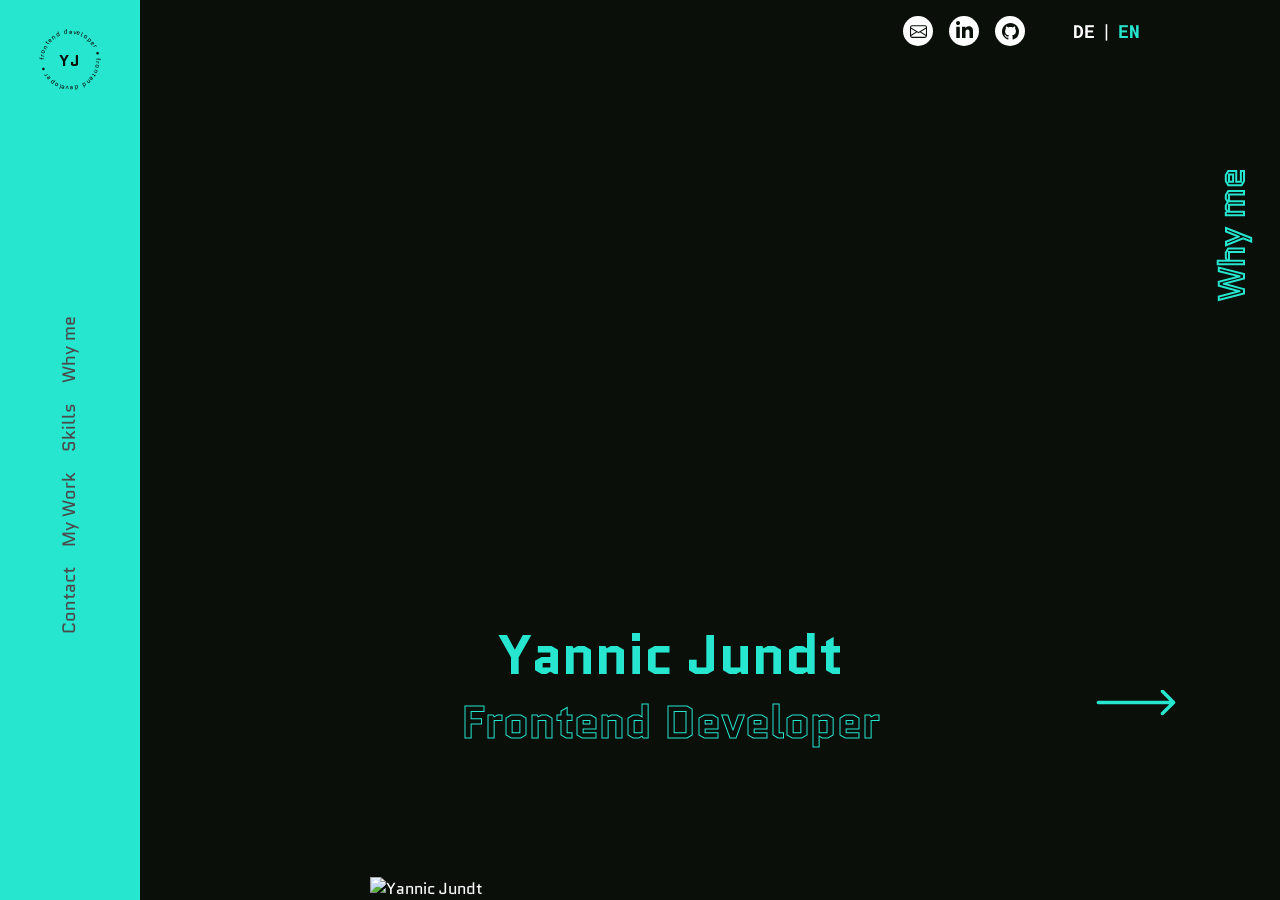
==== commit 580b218d: "Add height-compact responsive layout for viewports up to 865px tall - Add css/responsive/height-comp" ====
--- a/index.html
+++ b/index.html
@@ -26,6 +26,7 @@
       <link rel="stylesheet" href="css/responsive/mobile-sections.css" />
       <link rel="stylesheet" href="css/responsive/mobile-projects.css" />
       <link rel="stylesheet" href="css/responsive/mobile-references.css" />
+      <link rel="stylesheet" href="css/responsive/height-compact.css" />
    </head>
    <body>
       <!-- Mobile Top-Nav -->
@@ -297,14 +298,14 @@
                         </p>
                         <div class="contact-details">
                            <a
-                              href="mailto:3.j.yannic@gmail.com"
+                              href="mailto:yannic-jundt@gmx.de"
                               class="contact-detail-link">
-                              <span>&#9993;</span> E-Mail: 3.j.yannic@gmail.com
+                              <span>&#9993;</span> E-Mail: yannic-jundt@gmx.de
                            </a>
                            <a
-                              href="tel:+4915712345668"
+                              href="tel:+491749203974"
                               class="contact-detail-link">
-                              <span>&#128222;</span> Tel: 0157 123 456 68
+                              <span>&#128222;</span> Tel: 0174 9203974
                            </a>
                         </div>
                      </div>
@@ -337,7 +338,7 @@
                               <span class="logo-initials">YJ</span>
                            </a>
                            <span class="contact-footer-copy"
-                              >&#169; Yannic Jundt 2025</span
+                              >&#169; Yannic Jundt 2026</span
                            >
                            <div class="contact-footer-links">
                               <a
@@ -345,7 +346,7 @@
                                  data-i18n="footer.legal"
                                  >Legal notice</a
                               >
-                              <a href="#" data-i18n="footer.privacy"
+                              <a href="datenschutz.html" data-i18n="footer.privacy"
                                  >privacy policy</a
                               >
                            </div>
@@ -359,13 +360,13 @@
                            >Legal notice</a
                         >
                         <a
-                           href="#"
+                           href="datenschutz.html"
                            class="footer-desktop-link"
                            data-i18n="footer.privacy"
                            >privacy policy</a
                         >
                         <span class="desktop-copy"
-                           >&#169; Yannic Jundt 2025</span
+                           >&#169; Yannic Jundt 2026</span
                         >
                      </div>
                   </div>
--- a/style.css
+++ b/style.css
@@ -8,6 +8,8 @@
    --color-text-muted: #888888;
    --color-border: #1e2a1e;
    --color-nav-text: #4a4a4a;
+   --color-error: #e74c3c;
+   --color-disabled: #9e9d9d;
 
    --font-main: "Quantico", sans-serif;
 
@@ -74,7 +76,6 @@
    font-weight: 400;
    font-size: 16px;
    line-height: 1.2;
-   letter-spacing: 0;
    padding: 12px 32px;
    border-radius: 50px;
    border: none;
@@ -100,7 +101,6 @@
    font-weight: 400;
    font-size: 16px;
    line-height: 1.2;
-   letter-spacing: 0;
    padding: 12px 32px;
    border-radius: 50px;
    border: 2px solid var(--color-main);
@@ -128,5 +128,5 @@
    font-size: clamp(32px, 5vw, 64px);
    font-weight: 700;
    color: var(--color-main);
-   margin-bottom: 2rem;
+   margin-bottom: 32px;
 }
--- a/css/navigation.css
+++ b/css/navigation.css
@@ -55,7 +55,6 @@
    font-size: 30px;
    font-weight: 400;
    color: var(--color-nav-text);
-   letter-spacing: 0;
    line-height: 1.2;
    transition: color 0.2s, -webkit-text-stroke 0.2s;
 }
--- a/css/hero.css
+++ b/css/hero.css
@@ -145,7 +145,6 @@
    color: transparent;
    -webkit-text-stroke: 1px var(--color-main);
    line-height: 1.2;
-   letter-spacing: 0;
 }
 
 .hero-location {
--- a/css/projects.css
+++ b/css/projects.css
@@ -19,26 +19,28 @@
 .projects-grid {
    display: flex;
    flex-direction: row;
-   gap: 10px;
+   gap: 40px;
 }
 
 .project-card {
    width: 919px;
-   height: 600px;
    flex-shrink: 0;
    background-color: color-mix(in srgb, var(--color-main) 50%, transparent);
    border-radius: 30px;
    padding: 24px;
    display: flex;
    flex-direction: column;
-   gap: 16px;
-}
-
-.project-card-main {
+   height: 560px;
+}
+
+.project-card-upper {
    display: flex;
    flex-direction: row;
    gap: 24px;
-   flex: 1;
+}
+
+.project-card-lower {
+   width: 100%;
 }
 
 .project-card-content {
@@ -151,7 +153,7 @@
    align-items: center;
    gap: 12px;
    flex-shrink: 0;
-   width: 337px;
+   width: 300px;
    align-self: flex-start;
 }
 
--- a/css/contact.css
+++ b/css/contact.css
@@ -22,7 +22,7 @@
    flex-direction: row;
    align-items: flex-start;
    flex: 1;
-   gap: 64px;
+   gap: 96px;
 }
 
 #contact .section-label {
@@ -64,11 +64,11 @@
 
 .contact-form input.touched:invalid,
 .contact-form textarea.touched:invalid {
-   border-color: #e74c3c;
+   border-color: var(--color-error);
 }
 
 .contact-form input[type="checkbox"].touched:invalid + label {
-   color: #e74c3c;
+   color: var(--color-error);
 }
 
 .contact-form input:-webkit-autofill,
@@ -80,8 +80,8 @@
 }
 
 .contact-send:disabled {
-   --btn-g-start: #9e9d9d;
-   --btn-g-end: #9e9d9d;
+   --btn-g-start: var(--color-disabled);
+   --btn-g-end: var(--color-disabled);
    cursor: not-allowed;
    pointer-events: none;
 }
@@ -137,6 +137,13 @@
    align-self: flex-end;
 }
 
+.form-success-msg {
+   color: var(--color-main);
+   margin-top: 16px;
+   font-weight: 600;
+   font-size: 16px;
+}
+
 .contact-info {
    display: flex;
    flex-direction: column;
@@ -161,7 +168,6 @@
    font-size: 18px;
    font-weight: 400;
    line-height: 1.2;
-   letter-spacing: 0;
    color: var(--color-main);
    text-align: right;
 }
@@ -170,7 +176,6 @@
    font-size: 18px;
    font-weight: 400;
    line-height: 1.2;
-   letter-spacing: 0;
    color: var(--color-white);
    text-align: right;
    max-width: 500px;
--- a/css/responsive/tablet-large.css
+++ b/css/responsive/tablet-large.css
@@ -50,10 +50,6 @@
       font-size: 16px;
    }
 
-   .project-card {
-      max-width: 820px;
-   }
-
    .contact-form {
       width: 380px;
    }
--- a/css/responsive/tablet-small.css
+++ b/css/responsive/tablet-small.css
@@ -81,10 +81,6 @@
       font-size: 15px;
    }
 
-   .project-card {
-      max-width: 872px;
-   }
-
    .project-number {
       font-size: 72px;
    }
--- a/css/responsive/mobile-sections.css
+++ b/css/responsive/mobile-sections.css
@@ -137,6 +137,65 @@
       height: 32px;
    }
 
+   /* ---- Legal ---- */
+   #legal-p2,
+   #privacy-p2 {
+      padding-bottom: 0;
+   }
+
+   #legal-p1,
+   #privacy-p1 {
+      padding-top: 100px;
+   }
+
+   #legal-p2 .arrow-btn-back,
+   #privacy-p2 .arrow-btn-back {
+      display: flex;
+      justify-content: center;
+      align-self: center;
+      width: 100%;
+      margin: 28px 0 20px;
+   }
+
+   #legal-p2 .arrow-btn-back .arrow-icon--back,
+   #privacy-p2 .arrow-btn-back .arrow-icon--back {
+      width: 45px;
+      height: 45px;
+      transform: rotate(-90deg);
+   }
+
+   .legal-wrapper {
+      flex-direction: column;
+      padding-right: 0;
+      padding-top: 0;
+      gap: 16px;
+      height: auto;
+   }
+
+   .legal-columns {
+      height: auto;
+      overflow-y: visible;
+   }
+
+   .legal-col {
+      gap: 16px;
+   }
+
+   .legal-block h2 {
+      font-size: 16px;
+   }
+
+   .legal-block p,
+   .legal-block ul li,
+   .legal-meta {
+      font-size: 15px;
+   }
+
+   #legal-p2 .contact-info,
+   #privacy-p2 .contact-info {
+      width: 100%;
+   }
+
    /* ---- Contact ---- */
    #contact {
       align-items: flex-start;
--- a/css/responsive/mobile-projects.css
+++ b/css/responsive/mobile-projects.css
@@ -34,12 +34,20 @@
       padding: 20px;
    }
 
-   .project-card-main {
+   .project-card-upper {
       flex-direction: column;
    }
 
    .project-card-content {
       width: 100%;
+   }
+
+   .project-card-lower {
+      display: none;
+   }
+
+   .project-card.is-expanded .project-card-lower {
+      display: block;
    }
 
    .project-card-header {
--- a/css/responsive/height-compact.css
+++ b/css/responsive/height-compact.css
@@ -0,0 +1,160 @@
+/* =========================================================
+   HEIGHT COMPACT  –  max-height: 865px
+   Landscape phones and short-viewport desktops/tablets.
+   ========================================================= */
+
+/* ---- Desktop / Tablet landscape (>768px wide, ≤865px tall) ---- */
+@media (min-width: 769px) and (max-height: 920px) {
+   .section {
+      padding: 36px 80px 36px 10px;
+   }
+
+   .nav-logo {
+      width: 72px;
+      height: 72px;
+   }
+
+   .logo-initials {
+      font-size: 16px;
+   }
+
+   .nav-links {
+      gap: 14px;
+   }
+
+   .nav-links a {
+      font-size: 18px;
+   }
+
+   .section-label {
+      font-size: 36px;
+      -webkit-text-stroke: 2px var(--color-main);
+   }
+
+   .arrow-icon {
+      width: 80px;
+   }
+
+   /* Re-position arrows so they stay inside the visible content area */
+   .arrow-btn--hero {
+      top: 78%;
+   }
+   .arrow-btn--why-me {
+      top: 86%;
+   }
+   .arrow-btn--skills {
+      top: 78%;
+   }
+   .arrow-btn--work {
+      top: 86%;
+   }
+   .arrow-btn--references {
+      top: 80%;
+   }
+
+   /* Hero */
+   .hero-name {
+      font-size: 56px;
+   }
+
+   .hero-image {
+      width: 600px;
+   }
+
+   /* Skills */
+   .skills-grid {
+      grid-template-columns: repeat(5, 1fr);
+      gap: 16px;
+   }
+
+   .skill-icon,
+   .skill-item img {
+      width: 44px;
+      height: 44px;
+   }
+
+   .skill-item {
+      font-size: 13px;
+   }
+
+   .skills-description {
+      font-size: 14px;
+   }
+
+   /* Contact */
+   .contact-info {
+      height: 72vh;
+   }
+
+   .contact-tagline,
+   .contact-description {
+      font-size: 15px;
+   }
+
+   .contact-form textarea {
+      height: 100px;
+   }
+
+   /* Legal / Privacy */
+   .legal-wrapper {
+      padding-top: 36px;
+   }
+}
+
+/* ---- Mobile landscape (≤768px wide, ≤865px tall) ---- */
+@media (max-width: 768px) and (max-height: 865px) {
+   /* Hero image: prevent it from eating the full screen in landscape */
+   .hero-image img {
+      max-height: 260px;
+      object-position: top center;
+   }
+
+   .hero-text {
+      padding: 12px 20px 20px;
+   }
+
+   .hero-name {
+      font-size: 32px;
+   }
+
+   .hero-title {
+      font-size: 20px;
+   }
+
+   .hero-location {
+      font-size: 15px;
+   }
+
+   /* Mobile menu: shorter so it doesn't overflow on landscape */
+   .mobile-menu-overlay {
+      height: 260px;
+      overflow-y: auto;
+   }
+
+   /* Skills tighter */
+   .skills-grid {
+      grid-template-columns: repeat(4, 1fr);
+      gap: 12px;
+   }
+
+   .skill-icon,
+   .skill-item img {
+      width: 40px;
+      height: 40px;
+   }
+
+   .skill-item {
+      font-size: 13px;
+   }
+
+   /* Contact form textarea shorter */
+   .contact-form textarea {
+      height: 80px;
+   }
+
+   /* Legal / Privacy: less top offset needed (nav is 60px) */
+   #legal-p1,
+   #privacy-p1 {
+      padding-top: 70px;
+   }
+}
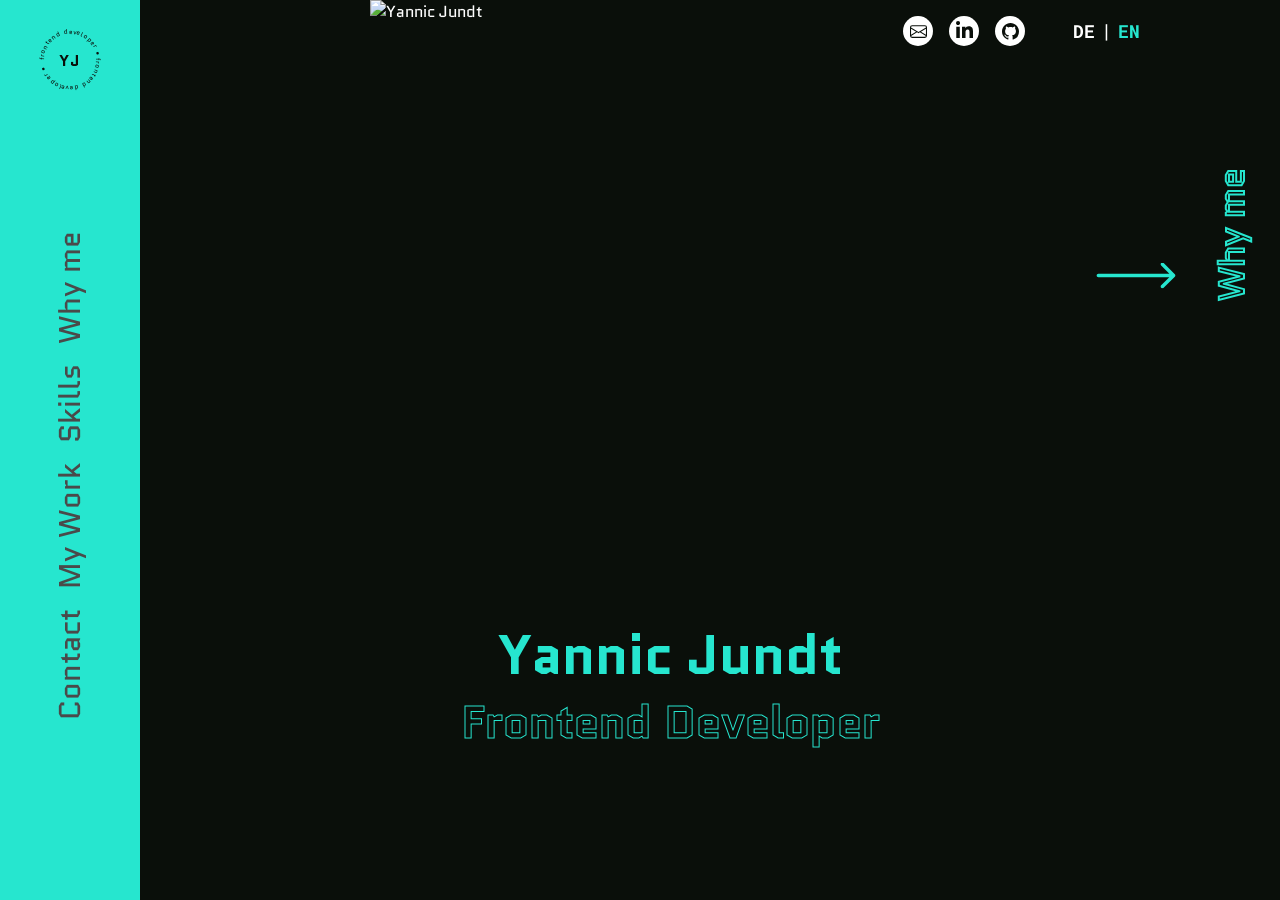
==== commit 6b0ff3a3: "Refactor CSS for improved layout and responsiveness; add desktop-4k styles" ====
--- a/index.html
+++ b/index.html
@@ -4,6 +4,7 @@
       <meta charset="UTF-8" />
       <meta name="viewport" content="width=device-width, initial-scale=1.0" />
       <title>Yannic Jundt | Frontend Developer</title>
+      <link rel="icon" type="image/svg+xml" href="assets/img/favicon.svg" />
       <link rel="preconnect" href="https://fonts.googleapis.com" />
       <link rel="preconnect" href="https://fonts.gstatic.com" crossorigin />
       <link
@@ -26,6 +27,7 @@
       <link rel="stylesheet" href="css/responsive/mobile-sections.css" />
       <link rel="stylesheet" href="css/responsive/mobile-projects.css" />
       <link rel="stylesheet" href="css/responsive/mobile-references.css" />
+      <link rel="stylesheet" href="css/responsive/desktop-4k.css" />
       <link rel="stylesheet" href="css/responsive/height-compact.css" />
    </head>
    <body>
--- a/css/layout.css
+++ b/css/layout.css
@@ -78,17 +78,17 @@
 }
 
 .arrow-btn--hero {
-   top: 39%;
+   top: 328px;
 }
 .arrow-btn--why-me {
-   top: 88%;
+   top: calc(100% - 100px);
 }
 .arrow-btn--skills {
-   top: 43%;
+   top: calc(50% - 90px);
 }
 .arrow-btn--work {
-   top: 88%;
+   top: calc(100% - 100px);
 }
 .arrow-btn--references {
-   top: 50%;
+   top: 404px;
 }
--- a/css/navigation.css
+++ b/css/navigation.css
@@ -59,8 +59,12 @@
    transition: color 0.2s, -webkit-text-stroke 0.2s;
 }
 
-.nav-links a:hover,
+.nav-links a:hover {
+   color: var(--color-white);
+   -webkit-text-stroke: 0px;
+}
+
 .nav-links a.active {
    color: transparent;
-   -webkit-text-stroke: 1.2px var(--color-nav-text);
+   -webkit-text-stroke: 1px var(--color-white);
 }
--- a/css/hero.css
+++ b/css/hero.css
@@ -113,14 +113,15 @@
    left: 50%;
    transform: translateX(-50%);
    width: 840px;
+   height: 100%;
    z-index: 0;
 }
 
 .hero-image img {
+   width: 100%;
    height: 100%;
-   width: auto;
    object-fit: contain;
-   object-position: top center;
+   object-position: center bottom;
 }
 
 .hero-text {
--- a/css/skills.css
+++ b/css/skills.css
@@ -30,7 +30,7 @@
 
 .skills-grid {
    display: grid;
-   grid-template-columns: repeat(5, 1fr);
+   grid-template-columns: repeat(6, 1fr);
    gap: 32px;
 }
 
--- a/css/references.css
+++ b/css/references.css
@@ -2,6 +2,7 @@
    justify-content: flex-start;
    align-items: flex-end;
    width: max-content;
+   min-width: calc(100vw - var(--nav-width));
    flex: 0 0 auto;
    padding-right: 200px;
 }
@@ -20,7 +21,7 @@
 .references-content {
    display: flex;
    flex-direction: column;
-   gap: 8px;
+   gap: 16px;
 }
 
 .reference-card {
@@ -31,7 +32,7 @@
    flex-direction: row;
    align-items: center;
    gap: 28px;
-   width: 640px;
+   width: 578px;
 }
 
 .reference-card blockquote {
--- a/css/responsive/tablet-large.css
+++ b/css/responsive/tablet-large.css
@@ -6,10 +6,6 @@
    .nav-logo {
       width: 100px;
       height: 100px;
-   }
-
-   .nav-links a {
-      font-size: 26px;
    }
 
    .section {
@@ -21,19 +17,19 @@
    }
 
    .arrow-btn--hero {
-      top: 36%;
+      top: 304px;
    }
    .arrow-btn--why-me {
-      top: 91%;
+      top: calc(100% - 80px);
    }
    .arrow-btn--skills {
-      top: 40%;
+      top: calc(50% - 118px);
    }
    .arrow-btn--work {
-      top: 91%;
+      top: calc(100% - 80px);
    }
    .arrow-btn--references {
-      top: 42%;
+      top: 349px;
    }
 
    .section-label {
@@ -46,11 +42,7 @@
       gap: 24px;
    }
 
-   .skills-description {
-      font-size: 16px;
-   }
-
-   .contact-form {
+.contact-form {
       width: 380px;
    }
 }
--- a/css/responsive/tablet-small.css
+++ b/css/responsive/tablet-small.css
@@ -25,19 +25,19 @@
    }
 
    .arrow-btn--hero {
-      top: 22%;
+      top: 275px;
    }
    .arrow-btn--why-me {
-      top: 94%;
+      top: calc(100% - 80px);
    }
    .arrow-btn--skills {
-      top: 38%;
+      top: calc(50% - 153px);
    }
    .arrow-btn--work {
-      top: 94%;
+      top: calc(100% - 80px);
    }
    .arrow-btn--references {
-      top: 25%;
+      top: 305px;
    }
 
    .section {
@@ -77,10 +77,6 @@
       height: 48px;
    }
 
-   .skills-description {
-      font-size: 15px;
-   }
-
    .project-number {
       font-size: 72px;
    }
--- a/css/responsive/mobile-nav.css
+++ b/css/responsive/mobile-nav.css
@@ -69,6 +69,18 @@
       height: 2px;
       background-color: var(--color-bg);
       border-radius: 2px;
+      transition: transform 0.3s ease, opacity 0.3s ease;
+   }
+
+   /* Burger → X animation when menu is open */
+   .burger-btn[aria-expanded="true"] .burger-line:nth-child(1) {
+      transform: translateY(7px) rotate(45deg);
+   }
+   .burger-btn[aria-expanded="true"] .burger-line:nth-child(2) {
+      opacity: 0;
+   }
+   .burger-btn[aria-expanded="true"] .burger-line:nth-child(3) {
+      transform: translateY(-7px) rotate(-45deg);
    }
 
    /* ---- Overlay ---- */
@@ -81,17 +93,21 @@
       top: 0;
       left: 0;
       right: 0;
-      height: 350px;
+      height: auto;
+      min-height: 320px;
+      padding: 72px 20px 48px;
       background-color: var(--color-main);
       z-index: 300;
       border-bottom-left-radius: 30px;
       border-bottom-right-radius: 30px;
-      transform: translateY(-100%);
-      transition: transform 0.35s ease;
+      /* Clip von oben nach unten aufdecken:
+         X erscheint zuerst oben, dann fahren die Links darunter heraus */
+      clip-path: inset(0 0 100% 0 round 0 0 30px 30px);
+      transition: clip-path 0.4s cubic-bezier(0.4, 0, 0.2, 1);
    }
 
    .mobile-menu-overlay.is-open {
-      transform: translateY(0);
+      clip-path: inset(0 0 0% 0 round 0 0 30px 30px);
    }
 
    .mobile-menu-close {
@@ -111,11 +127,12 @@
       display: flex;
       flex-direction: column;
       align-items: center;
-      gap: 36px;
+      gap: 16px;
+      padding: 16px 40px;
    }
 
    .mobile-menu-nav a {
-      font-size: 26px;
+      font-size: 20px;
       font-weight: 400;
       color: var(--color-bg);
       text-decoration: none;
@@ -126,10 +143,10 @@
       align-items: center;
       gap: 8px;
       font-family: "Roboto Mono", monospace;
-      font-size: 18px;
+      font-size: 16px;
       font-weight: 700;
       color: var(--color-bg);
-      margin-top: 8px;
+      margin-top: 16px;
    }
 
    .mobile-menu-lang .lang {
--- a/css/responsive/mobile-sections.css
+++ b/css/responsive/mobile-sections.css
@@ -113,9 +113,6 @@
       padding-right: 0;
    }
 
-   .skills-description {
-      font-size: 15px;
-   }
 
    .skills-grid {
       grid-template-columns: repeat(3, 1fr);
--- a/css/responsive/desktop-4k.css
+++ b/css/responsive/desktop-4k.css
@@ -0,0 +1,293 @@
+@media (min-width: 2560px) {
+   :root {
+      --nav-width: 240px;
+   }
+
+   /* Navigation */
+   .nav-logo {
+      width: 168px;
+      height: 168px;
+   }
+
+   .logo-initials {
+      font-size: 36px;
+   }
+
+   .nav-links {
+      gap: 56px;
+   }
+
+   .nav-links a {
+      font-size: 42px;
+   }
+
+   /* Layout */
+   .section {
+      padding: 140px 140px 140px 10px;
+   }
+
+   .section-label {
+      font-size: 76px;
+      -webkit-text-stroke: 4px var(--color-main);
+   }
+
+   .arrow-icon {
+      width: 156px;
+   }
+
+   .arrow-btn--hero {
+      top: 392px;
+   }
+   .arrow-btn--why-me {
+      top: calc(100% - 140px);
+   }
+   .arrow-btn--skills {
+      top: calc(50% - 128px);
+   }
+   .arrow-btn--work {
+      top: calc(100% - 140px);
+   }
+   .arrow-btn--references {
+      top: 540px;
+   }
+
+   /* Buttons */
+   .btn-primary,
+   .btn-secondary {
+      font-size: 22px;
+      padding: 16px 44px;
+   }
+
+   .btn-secondary {
+      border-width: 3px;
+   }
+
+   /* Hero */
+   .hero-image {
+      width: 1200px;
+      height: 100%;
+   }
+
+   .hero-name {
+      font-size: 140px;
+   }
+
+   .hero-title {
+      font-size: 68px;
+   }
+
+   .hero-text {
+      padding-bottom: 210px;
+   }
+
+   .hero-header {
+      height: 86px;
+      padding: 0 200px 0 60px;
+   }
+
+   .socialContainer {
+      width: 42px;
+      height: 42px;
+   }
+
+   .socialSvg {
+      width: 24px;
+   }
+
+   .lang-toggle {
+      font-size: 24px;
+   }
+
+   /* Why Me */
+   .about-body {
+      max-width: 1480px;
+   }
+
+   .about-description {
+      font-size: 24px;
+   }
+
+   .about-content h3 {
+      font-size: 80px;
+   }
+
+   .about-content {
+      gap: 68px;
+   }
+
+   .fact {
+      font-size: 24px;
+   }
+
+   .fact-icon {
+      width: 56px;
+      height: 56px;
+   }
+
+   /* Skills */
+   .skills-wrapper {
+      gap: 68px;
+   }
+
+   .skills-content {
+      padding-right: 84px;
+      gap: 56px;
+   }
+
+   .skills-description {
+      font-size: 24px;
+   }
+
+   .skills-grid {
+      gap: 48px;
+   }
+
+   .skill-item img,
+   .skill-icon {
+      width: 84px;
+      height: 84px;
+   }
+
+   .skill-item {
+      font-size: 24px;
+   }
+
+   /* My Work */
+   .project-card {
+      width: 1300px;
+      height: 792px;
+   }
+
+   .projects-grid {
+      gap: 56px;
+   }
+
+   .project-number {
+      font-size: 140px;
+   }
+
+   .project-card h3 {
+      font-size: 76px;
+   }
+
+   .detail-label {
+      font-size: 34px;
+   }
+
+   .project-details p,
+   .project-about p,
+   .project-card-footer p {
+      font-size: 24px;
+   }
+
+   .project-card-media {
+      width: 420px;
+   }
+
+   #my-work {
+      padding-right: 90px;
+   }
+
+   .project-card--ongoing {
+      width: 490px;
+      height: 408px;
+   }
+
+   .project-card--ongoing .project-number {
+      font-size: 68px;
+   }
+
+   .project-card--ongoing h3 {
+      font-size: 42px;
+   }
+
+   .project-card--ongoing p {
+      font-size: 21px;
+   }
+
+   /* References */
+   .references-wrapper {
+      gap: 68px;
+   }
+
+   .reference-card {
+      width: 900px;
+   }
+
+   .reference-card blockquote {
+      font-size: 21px;
+   }
+
+   .author-name {
+      font-size: 27px;
+   }
+
+   .author-role {
+      font-size: 20px;
+   }
+
+   .reference-author {
+      min-width: 196px;
+   }
+
+   #references {
+      padding-right: 280px;
+   }
+
+   /* Contact */
+   .contact-wrapper {
+      gap: 56px;
+   }
+
+   .contact-form {
+      width: 640px;
+   }
+
+   .contact-form textarea {
+      height: 220px;
+   }
+
+   .contact-form input,
+   .contact-form textarea {
+      font-size: 22px;
+      padding: 16px 28px;
+   }
+
+   .contact-body {
+      gap: 134px;
+   }
+
+   .contact-info {
+      flex: 0 0 580px;
+   }
+
+   .contact-tagline,
+   .contact-description {
+      font-size: 24px;
+   }
+
+   .contact-detail-link {
+      font-size: 24px;
+   }
+
+   .contact-footer {
+      font-size: 22px;
+   }
+
+   #contact {
+      padding-right: 280px;
+   }
+
+   .contact-sidebar {
+      width: 140px;
+   }
+
+   /* Legal */
+   .legal-wrapper {
+      padding-top: 140px;
+   }
+
+   .section-headline {
+      font-size: 96px;
+   }
+}
--- a/css/responsive/height-compact.css
+++ b/css/responsive/height-compact.css
@@ -22,10 +22,6 @@
       gap: 14px;
    }
 
-   .nav-links a {
-      font-size: 18px;
-   }
-
    .section-label {
       font-size: 36px;
       -webkit-text-stroke: 2px var(--color-main);
@@ -37,19 +33,19 @@
 
    /* Re-position arrows so they stay inside the visible content area */
    .arrow-btn--hero {
-      top: 78%;
+      top: 275px;
    }
    .arrow-btn--why-me {
-      top: 86%;
+      top: calc(100% - 36px);
    }
    .arrow-btn--skills {
-      top: 78%;
+      top: calc(50% - 153px);
    }
    .arrow-btn--work {
-      top: 86%;
+      top: calc(100% - 36px);
    }
    .arrow-btn--references {
-      top: 80%;
+      top: 261px;
    }
 
    /* Hero */
@@ -77,9 +73,6 @@
       font-size: 13px;
    }
 
-   .skills-description {
-      font-size: 14px;
-   }
 
    /* Contact */
    .contact-info {
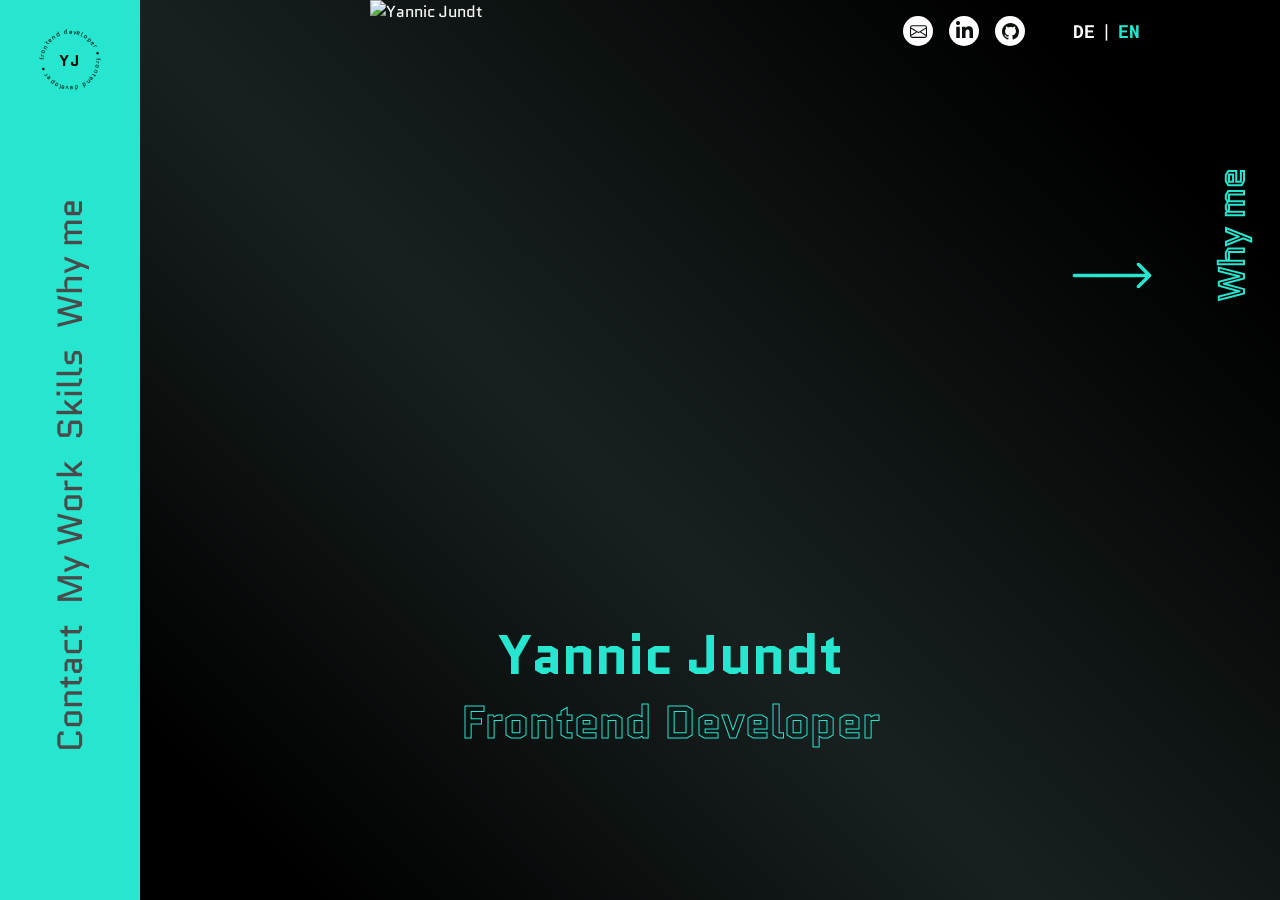
==== commit 93b66447: "Add i18n support for references, legal pages, and general improvements - Reference quotes moved to t" ====
--- a/index.html
+++ b/index.html
@@ -76,7 +76,7 @@
       </div>
 
       <nav class="sidebar-nav">
-         <div class="nav-logo">
+         <a href="#hero" class="nav-logo">
             <svg viewBox="0 0 120 120" class="logo-ring" aria-hidden="true">
                <path
                   id="logo-arc"
@@ -89,7 +89,7 @@
                </text>
             </svg>
             <span class="logo-initials">YJ</span>
-         </div>
+         </a>
          <ul class="nav-links">
             <li><a href="#why-me" data-i18n="nav.why-me">Why me</a></li>
             <li><a href="#skills" data-i18n="nav.skills">Skills</a></li>
--- a/style.css
+++ b/style.css
@@ -34,6 +34,12 @@
 body {
    font-family: var(--font-main);
    background-color: var(--color-bg);
+   background: linear-gradient(
+      45deg,
+      rgba(0, 0, 0, 1) 15%,
+      rgba(24, 33, 32) 47%,
+      rgba(0, 0, 0, 1) 87%
+   );
    color: var(--color-white);
    display: flex;
    overflow: hidden;
--- a/css/layout.css
+++ b/css/layout.css
@@ -38,9 +38,14 @@
    flex-shrink: 0;
 }
 
+@keyframes arrow-pulse {
+   0%, 70%, 100% { scale: 1; filter: none; }
+   85% { scale: 1.18; filter: drop-shadow(0 0 10px var(--color-main)); }
+}
+
 .arrow-btn {
    position: absolute;
-   right: 24px;
+   right: 48px;
    top: 50%;
    transform: translateY(-50%);
    background: none;
@@ -50,6 +55,7 @@
    display: flex;
    align-items: center;
    transition: transform 0.2s;
+   animation: arrow-pulse 3.5s ease-in-out infinite;
 }
 
 .arrow-container {
@@ -73,21 +79,22 @@
 }
 
 .arrow-btn:hover {
-   transform: translateY(-50%) translateX(8px);
+   transform: translateY(-50%) translateX(12px);
    filter: drop-shadow(0 0 8px var(--color-main));
+   animation: none;
 }
 
 .arrow-btn--hero {
    top: 328px;
 }
 .arrow-btn--why-me {
-   top: calc(100% - 100px);
+   top: calc(100% - 148px);
 }
 .arrow-btn--skills {
    top: calc(50% - 90px);
 }
 .arrow-btn--work {
-   top: calc(100% - 100px);
+   top: calc(100% - 148px);
 }
 .arrow-btn--references {
    top: 404px;
--- a/css/navigation.css
+++ b/css/navigation.css
@@ -20,6 +20,7 @@
    align-items: center;
    justify-content: center;
    flex-shrink: 0;
+   cursor: pointer;
 }
 
 .logo-ring {
@@ -52,7 +53,7 @@
    writing-mode: vertical-rl;
    text-orientation: mixed;
    transform: rotate(180deg);
-   font-size: 30px;
+   font-size: 35px;
    font-weight: 400;
    color: var(--color-nav-text);
    line-height: 1.2;
@@ -66,5 +67,5 @@
 
 .nav-links a.active {
    color: transparent;
-   -webkit-text-stroke: 1px var(--color-white);
+   -webkit-text-stroke: 1px var(--color-nav-text);
 }
--- a/css/about.css
+++ b/css/about.css
@@ -19,7 +19,7 @@
    display: flex;
    flex-direction: column;
    gap: 28px;
-   max-width: 1040px;
+   padding-right: 200px;
 }
 
 .about-cta {
@@ -33,10 +33,9 @@
 }
 
 .about-description {
-   font-size: 18px;
+   font-size: 16px;
    line-height: 1.7;
    color: var(--color-white);
-   text-align: justify;
 }
 
 .about-facts {
--- a/css/skills.css
+++ b/css/skills.css
@@ -18,14 +18,13 @@
    display: flex;
    flex-direction: column;
    gap: 40px;
-   padding-right: 60px;
+   padding-right: 200px;
 }
 
 .skills-description {
-   font-size: 18px;
+   font-size: 16px;
    line-height: 1.7;
    color: var(--color-white);
-   text-align: justify;
 }
 
 .skills-grid {
--- a/css/projects.css
+++ b/css/projects.css
@@ -20,6 +20,7 @@
    display: flex;
    flex-direction: row;
    gap: 40px;
+   padding-right: 200px;
 }
 
 .project-card {
--- a/css/references.css
+++ b/css/references.css
@@ -1,10 +1,6 @@
 #references {
    justify-content: flex-start;
    align-items: flex-end;
-   width: max-content;
-   min-width: calc(100vw - var(--nav-width));
-   flex: 0 0 auto;
-   padding-right: 200px;
 }
 
 .references-wrapper {
@@ -22,6 +18,7 @@
    display: flex;
    flex-direction: column;
    gap: 16px;
+   padding-right: 200px;
 }
 
 .reference-card {
@@ -32,7 +29,7 @@
    flex-direction: row;
    align-items: center;
    gap: 28px;
-   width: 578px;
+   max-width: 1200px;
 }
 
 .reference-card blockquote {
--- a/css/contact.css
+++ b/css/contact.css
@@ -3,7 +3,7 @@
    align-items: stretch;
    width: max-content;
    flex: 0 0 auto;
-   padding-right: 200px;
+   padding-right: 150px;
 }
 
 .contact-wrapper {
@@ -173,7 +173,7 @@
 }
 
 .contact-description {
-   font-size: 18px;
+   font-size: 16px;
    font-weight: 400;
    line-height: 1.2;
    color: var(--color-white);
--- a/css/responsive/tablet-large.css
+++ b/css/responsive/tablet-large.css
@@ -42,7 +42,23 @@
       gap: 24px;
    }
 
-.contact-form {
+   .contact-form {
       width: 380px;
    }
+
+   .about-body {
+      padding-right: 100px;
+   }
+
+   .skills-content {
+      padding-right: 100px;
+   }
+
+   .projects-grid {
+      padding-right: 100px;
+   }
+
+   .references-content {
+      padding-right: 100px;
+   }
 }
--- a/css/responsive/tablet-small.css
+++ b/css/responsive/tablet-small.css
@@ -14,10 +14,6 @@
 
    .nav-links {
       gap: 24px;
-   }
-
-   .nav-links a {
-      font-size: 20px;
    }
 
    .arrow-icon {
@@ -45,7 +41,6 @@
    }
 
    .section-label {
-      font-size: 36px;
       -webkit-text-stroke: 1px var(--color-main);
    }
 
@@ -89,4 +84,33 @@
    .contact-body {
       gap: 40px;
    }
+
+   .about-body {
+      padding-right: 100px;
+   }
+
+   .skills-content {
+      padding-right: 100px;
+   }
+
+   .projects-grid {
+      padding-right: 100px;
+   }
+
+   .references-content {
+      padding-right: 100px;
+   }
 }
+
+@media (max-width: 940px) {
+   .reference-card {
+      flex-direction: column;
+      gap: 8px;
+   }
+
+   .reference-divider {
+      width: 100%;
+      height: 1px;
+      align-self: auto;
+   }
+}
--- a/css/responsive/mobile-sections.css
+++ b/css/responsive/mobile-sections.css
@@ -75,6 +75,7 @@
 
    .about-content {
       flex-direction: column;
+      align-items: flex-start;
       gap: 20px;
       width: 100%;
    }
@@ -82,6 +83,7 @@
    .about-body {
       max-width: 100%;
       gap: 20px;
+      padding-right: 0;
    }
 
    .about-description {
@@ -92,6 +94,10 @@
       font-size: 32px;
    }
 
+   .about-facts {
+      padding-bottom: 45px;
+   }
+
    .about-cta {
       align-self: center;
    }
@@ -103,8 +109,15 @@
 
    .skills-wrapper {
       flex-direction: column;
+      align-items: flex-start;
       gap: 20px;
       width: 100%;
+   }
+
+   /* Override desktop-specific align-self rules for section labels */
+   .skills-wrapper .section-label,
+   .references-wrapper .section-label {
+      align-self: flex-start;
    }
 
    .skills-content {
@@ -112,7 +125,6 @@
       gap: 20px;
       padding-right: 0;
    }
-
 
    .skills-grid {
       grid-template-columns: repeat(3, 1fr);
@@ -217,6 +229,26 @@
       width: 100%;
    }
 
+   #contact .contact-info {
+      display: contents;
+   }
+
+   #contact .contact-info-top {
+      order: -1;
+   }
+
+   #contact .contact-form {
+      order: 0;
+   }
+
+   #contact .arrow-btn-back {
+      order: 1;
+   }
+
+   #contact .contact-footer {
+      order: 2;
+   }
+
    .contact-form {
       width: 100%;
    }
@@ -240,11 +272,13 @@
 
    .contact-info-top {
       align-items: flex-start;
+      width: 100%;
    }
 
    .contact-tagline,
    .contact-description {
       text-align: left;
+      align-self: flex-start;
    }
 
    .contact-sidebar {
--- a/css/responsive/mobile-projects.css
+++ b/css/responsive/mobile-projects.css
@@ -17,6 +17,7 @@
 
    .work-wrapper {
       flex-direction: column;
+      align-items: flex-start;
       gap: 20px;
       width: 100%;
    }
@@ -25,6 +26,7 @@
       flex-direction: column;
       gap: 16px;
       width: 100%;
+      padding-right: 0;
    }
 
    /* ---- Karte Basis ---- */
@@ -158,6 +160,10 @@
       font-size: 22px;
    }
 
+   .project-card--ongoing p {
+      padding-bottom: 45px;
+   }
+
    .project-card--ongoing .btn-primary {
       align-self: center;
    }
--- a/css/responsive/mobile-references.css
+++ b/css/responsive/mobile-references.css
@@ -17,8 +17,8 @@
 }
 
 .carousel-track {
-   display: flex;
-   flex-direction: column;
+   display: grid;
+   grid-template-columns: 1fr;
    gap: 16px;
 }
 
@@ -51,6 +51,7 @@
    .references-content {
       width: 100%;
       gap: 8px;
+      padding-right: 0;
    }
 
    .references-mobile-headline {
@@ -70,27 +71,29 @@
    }
 
    .carousel-viewport {
-      overflow: hidden;
+      overflow-x: scroll;
+      scroll-snap-type: x mandatory;
+      scrollbar-width: none;
       width: 100%;
+   }
+
+   .carousel-viewport::-webkit-scrollbar {
+      display: none;
    }
 
    .carousel-track {
       display: flex;
       flex-direction: row;
       gap: 0;
-      transition: transform 0.35s ease;
-      will-change: transform;
    }
 
-   /* display:flex explizit, damit flex-direction: column greift */
    .reference-card {
       display: flex;
       flex-direction: column;
       align-items: flex-start;
       gap: 16px;
-      flex-shrink: 0;
-      width: 100%;
-      max-width: none;
+      flex: 0 0 100%;
+      scroll-snap-align: start;
       padding: 20px;
       box-sizing: border-box;
    }
@@ -108,10 +111,9 @@
    }
 
    .reference-author {
-      flex-direction: row;
-      align-items: flex-start;
+      flex-direction: column;
       justify-content: flex-start;
-      gap: 16px;
+      gap: 4px;
       min-width: auto;
       width: 100%;
    }
@@ -133,7 +135,8 @@
       border: 2px solid var(--color-main);
       cursor: pointer;
       padding: 0;
-      transition: width 0.25s ease, border-radius 0.25s ease, background-color 0.25s ease;
+      transition: width 0.25s ease, border-radius 0.25s ease,
+         background-color 0.25s ease;
       flex-shrink: 0;
    }
 
--- a/css/responsive/desktop-4k.css
+++ b/css/responsive/desktop-4k.css
@@ -1,6 +1,7 @@
 @media (min-width: 2560px) {
    :root {
       --nav-width: 240px;
+      --section-width: calc(100vw - var(--nav-width) - 80px - 3vh);
    }
 
    /* Navigation */
@@ -18,7 +19,12 @@
    }
 
    .nav-links a {
-      font-size: 42px;
+      font-size: 64px;
+   }
+
+   .nav-links a.active {
+      color: transparent;
+      -webkit-text-stroke: 3px var(--color-nav-text);
    }
 
    /* Layout */
@@ -32,7 +38,8 @@
    }
 
    .arrow-icon {
-      width: 156px;
+      width: 188px;
+      height: 64px;
    }
 
    .arrow-btn--hero {
@@ -54,7 +61,7 @@
    /* Buttons */
    .btn-primary,
    .btn-secondary {
-      font-size: 22px;
+      font-size: 32px;
       padding: 16px 44px;
    }
 
@@ -86,25 +93,26 @@
    }
 
    .socialContainer {
-      width: 42px;
-      height: 42px;
+      width: 48px;
+      height: 48px;
    }
 
    .socialSvg {
-      width: 24px;
+      width: 32px;
    }
 
    .lang-toggle {
-      font-size: 24px;
+      font-size: 40px;
    }
 
    /* Why Me */
    .about-body {
-      max-width: 1480px;
+      max-width: 1820px;
+      padding-right: 240px;
    }
 
    .about-description {
-      font-size: 24px;
+      font-size: 32px;
    }
 
    .about-content h3 {
@@ -116,12 +124,12 @@
    }
 
    .fact {
-      font-size: 24px;
+      font-size: 32px;
    }
 
    .fact-icon {
-      width: 56px;
-      height: 56px;
+      width: 80px;
+      height: 80px;
    }
 
    /* Skills */
@@ -130,12 +138,12 @@
    }
 
    .skills-content {
-      padding-right: 84px;
+      padding-right: 240px;
       gap: 56px;
    }
 
    .skills-description {
-      font-size: 24px;
+      font-size: 32px;
    }
 
    .skills-grid {
@@ -154,12 +162,13 @@
 
    /* My Work */
    .project-card {
-      width: 1300px;
-      height: 792px;
+      width: 1820px;
+      height: 900px;
    }
 
    .projects-grid {
       gap: 56px;
+      padding-right: 240px;
    }
 
    .project-number {
@@ -177,11 +186,11 @@
    .project-details p,
    .project-about p,
    .project-card-footer p {
-      font-size: 24px;
+      font-size: 32px;
    }
 
    .project-card-media {
-      width: 420px;
+      width: 600px;
    }
 
    #my-work {
@@ -210,27 +219,23 @@
       gap: 68px;
    }
 
-   .reference-card {
-      width: 900px;
-   }
-
    .reference-card blockquote {
-      font-size: 21px;
+      font-size: 32px;
    }
 
    .author-name {
-      font-size: 27px;
+      font-size: 40px;
    }
 
    .author-role {
-      font-size: 20px;
+      font-size: 24px;
    }
 
    .reference-author {
       min-width: 196px;
    }
 
-   #references {
+   .references-content {
       padding-right: 280px;
    }
 
@@ -249,12 +254,12 @@
 
    .contact-form input,
    .contact-form textarea {
-      font-size: 22px;
+      font-size: 32px;
       padding: 16px 28px;
    }
 
    .contact-body {
-      gap: 134px;
+      gap: 888px;
    }
 
    .contact-info {
@@ -263,15 +268,23 @@
 
    .contact-tagline,
    .contact-description {
+      font-size: 32px;
+   }
+
+   .contact-privacy {
       font-size: 24px;
    }
 
    .contact-detail-link {
-      font-size: 24px;
-   }
-
+      font-size: 32px;
+   }
+
+   .contact-privacy input[type="checkbox"] {
+      width: 32px;
+      height: 32px;
+   }
    .contact-footer {
-      font-size: 22px;
+      font-size: 32px;
    }
 
    #contact {
@@ -285,6 +298,26 @@
    /* Legal */
    .legal-wrapper {
       padding-top: 140px;
+      padding-right: 140px;
+      gap: 56px;
+   }
+
+   .legal-columns {
+      gap: 68px;
+   }
+
+   .legal-col {
+      gap: 34px;
+   }
+
+   .legal-block h2 {
+      font-size: 32px;
+   }
+
+   .legal-block p,
+   .legal-block ul li,
+   .legal-meta {
+      font-size: 32px;
    }
 
    .section-headline {
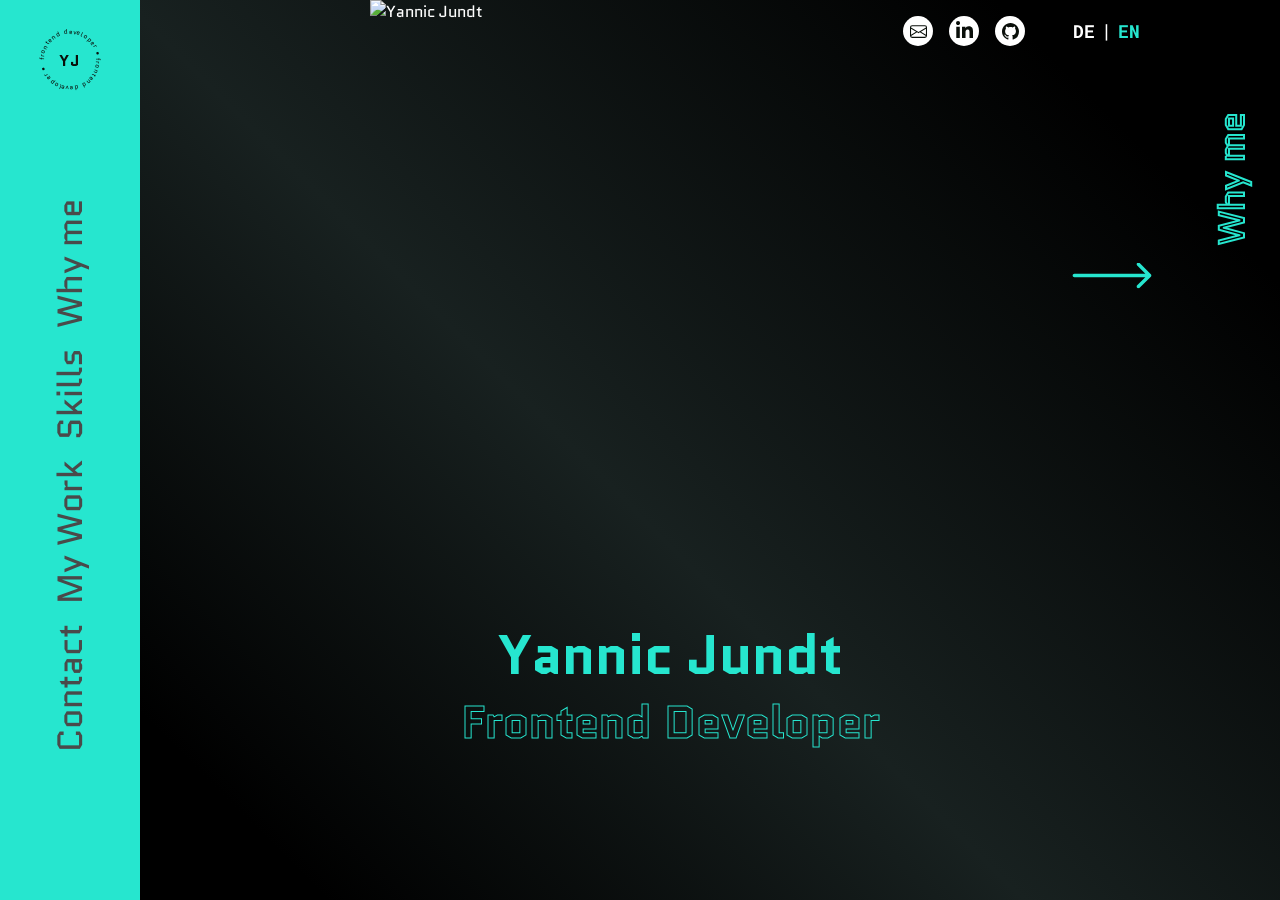
==== commit 7b739a5c: "Scale down project cards, add nav smooth scroll for CTAs, height-based nav font size, mobile scroll " ====
--- a/index.html
+++ b/index.html
@@ -251,18 +251,21 @@
                         placeholder="Your name"
                         data-i18n-placeholder="contact.placeholder.name"
                         required />
+                     <span class="field-error" aria-live="polite"></span>
                      <input
                         type="email"
                         name="email"
                         placeholder="Your e-mail"
                         data-i18n-placeholder="contact.placeholder.email"
                         required />
+                     <span class="field-error" aria-live="polite"></span>
                      <textarea
                         name="message"
                         placeholder="Your message"
                         data-i18n-placeholder="contact.placeholder.message"
                         rows="6"
                         required></textarea>
+                     <span class="field-error" aria-live="polite"></span>
                      <div class="contact-privacy">
                         <input
                            type="checkbox"
@@ -277,6 +280,7 @@
                            and agree to the processing of my data as outlined.
                         </label>
                      </div>
+                     <span class="field-error privacy-error" aria-live="polite"></span>
                      <button
                         type="submit"
                         class="btn-primary contact-send"
--- a/css/projects.css
+++ b/css/projects.css
@@ -215,7 +215,7 @@
 }
 
 .project-card--ongoing p {
-   font-size: 15px;
+   font-size: 16px;
    line-height: 1.6;
    color: var(--color-white);
    flex: 1;
--- a/css/references.css
+++ b/css/references.css
@@ -34,7 +34,7 @@
 
 .reference-card blockquote {
    flex: 1;
-   font-size: 15px;
+   font-size: 16px;
    line-height: 1.6;
    color: var(--color-white);
    font-style: italic;
--- a/css/contact.css
+++ b/css/contact.css
@@ -54,7 +54,7 @@
 
 .contact-form textarea {
    border-radius: 16px;
-   height: 160px;
+   height: 240px;
 }
 
 .contact-form input:focus,
@@ -83,7 +83,6 @@
    --btn-g-start: var(--color-disabled);
    --btn-g-end: var(--color-disabled);
    cursor: not-allowed;
-   pointer-events: none;
 }
 
 .contact-form input::placeholder,
@@ -139,9 +138,23 @@
 
 .form-success-msg {
    color: var(--color-main);
-   margin-top: 16px;
    font-weight: 600;
    font-size: 16px;
+}
+
+.form-error-msg {
+   color: var(--color-error);
+   font-weight: 600;
+   font-size: 16px;
+}
+
+.field-error {
+   display: block;
+   color: var(--color-error);
+   font-size: 13px;
+   padding-left: 20px;
+   margin-top: -8px;
+   min-height: 18px;
 }
 
 .contact-info {
--- a/css/responsive/tablet-small.css
+++ b/css/responsive/tablet-small.css
@@ -63,7 +63,7 @@
    }
 
    .skill-item {
-      font-size: 15px;
+      font-size: 16px;
    }
 
    .skill-item img,
--- a/css/responsive/mobile-sections.css
+++ b/css/responsive/mobile-sections.css
@@ -87,7 +87,7 @@
    }
 
    .about-description {
-      font-size: 15px;
+      font-size: 16px;
    }
 
    .about-content h3 {
@@ -197,7 +197,7 @@
    .legal-block p,
    .legal-block ul li,
    .legal-meta {
-      font-size: 15px;
+      font-size: 16px;
    }
 
    #legal-p2 .contact-info,
@@ -389,7 +389,7 @@
    }
 
    .contact-footer-links a {
-      font-size: 15px;
+      font-size: 16px;
       color: var(--color-bg);
       text-decoration: none;
    }
--- a/css/responsive/mobile-projects.css
+++ b/css/responsive/mobile-projects.css
@@ -112,7 +112,7 @@
    }
 
    .project-about p {
-      font-size: 15px;
+      font-size: 16px;
    }
 
    /* ---- Toggle-Button ---- */
--- a/css/responsive/mobile-references.css
+++ b/css/responsive/mobile-references.css
@@ -65,7 +65,7 @@
 
    .references-subtitle {
       display: block;
-      font-size: 15px;
+      font-size: 16px;
       color: var(--color-white);
       margin-bottom: 16px;
    }
--- a/css/responsive/desktop-4k.css
+++ b/css/responsive/desktop-4k.css
@@ -211,7 +211,7 @@
    }
 
    .project-card--ongoing p {
-      font-size: 21px;
+      font-size: 32px;
    }
 
    /* References */
--- a/css/responsive/height-compact.css
+++ b/css/responsive/height-compact.css
@@ -48,6 +48,14 @@
       top: 261px;
    }
 
+   .about-content h3 {
+      font-size: 3vw;
+   }
+
+   #why-me {
+      padding-top: 112px;
+   }
+
    /* Hero */
    .hero-name {
       font-size: 56px;
@@ -72,7 +80,53 @@
    .skill-item {
       font-size: 13px;
    }
+   /* Projekt */
+   .project-card {
+      height: 473px;
+      padding: 16px;
+   }
 
+   .project-number {
+      font-size: 72px;
+   }
+
+   .project-card h3 {
+      font-size: 40px;
+   }
+
+   .project-about p,
+   .project-details p,
+   .project-card-footer p {
+      font-size: 15px;
+   }
+
+   .detail-label {
+      font-size: 18px;
+   }
+
+   .project-card-media {
+      width: 240px;
+   }
+
+   .project-card-media img {
+      height: 88%;
+   }
+
+   .project-card--ongoing {
+      height: 245px;
+   }
+
+   .project-card--ongoing .project-number {
+      font-size: 38px;
+   }
+
+   .project-card--ongoing h3 {
+      font-size: 24px;
+   }
+
+   .project-card--ongoing p {
+      font-size: 14px;
+   }
 
    /* Contact */
    .contact-info {
@@ -81,68 +135,50 @@
 
    .contact-tagline,
    .contact-description {
-      font-size: 15px;
+      font-size: 16px;
    }
 
    .contact-form textarea {
-      height: 100px;
+      height: 80px;
+   }
+
+   .contact-wrapper {
+      padding-top: 24px;
    }
 
    /* Legal / Privacy */
    .legal-wrapper {
-      padding-top: 36px;
+      padding-top: 24px;
+   }
+}
+
+/* ---- Nav link font size reduction below 720px height ---- */
+@media (min-width: 769px) and (max-height: 720px) {
+   .nav-links a {
+      font-size: 24px;
+   }
+}
+
+/* ---- References column layout on short desktops ---- */
+@media (min-width: 765px) and (max-height: 1450px) {
+   .reference-card {
+      flex-direction: column;
+      gap: 8px;
+   }
+
+   .reference-divider {
+      width: 100%;
+      height: 1px;
+      align-self: auto;
    }
 }
 
 /* ---- Mobile landscape (≤768px wide, ≤865px tall) ---- */
 @media (max-width: 768px) and (max-height: 865px) {
-   /* Hero image: prevent it from eating the full screen in landscape */
-   .hero-image img {
-      max-height: 260px;
-      object-position: top center;
-   }
-
-   .hero-text {
-      padding: 12px 20px 20px;
-   }
-
-   .hero-name {
-      font-size: 32px;
-   }
-
-   .hero-title {
-      font-size: 20px;
-   }
-
-   .hero-location {
-      font-size: 15px;
-   }
-
    /* Mobile menu: shorter so it doesn't overflow on landscape */
    .mobile-menu-overlay {
       height: 260px;
       overflow-y: auto;
-   }
-
-   /* Skills tighter */
-   .skills-grid {
-      grid-template-columns: repeat(4, 1fr);
-      gap: 12px;
-   }
-
-   .skill-icon,
-   .skill-item img {
-      width: 40px;
-      height: 40px;
-   }
-
-   .skill-item {
-      font-size: 13px;
-   }
-
-   /* Contact form textarea shorter */
-   .contact-form textarea {
-      height: 80px;
    }
 
    /* Legal / Privacy: less top offset needed (nav is 60px) */
